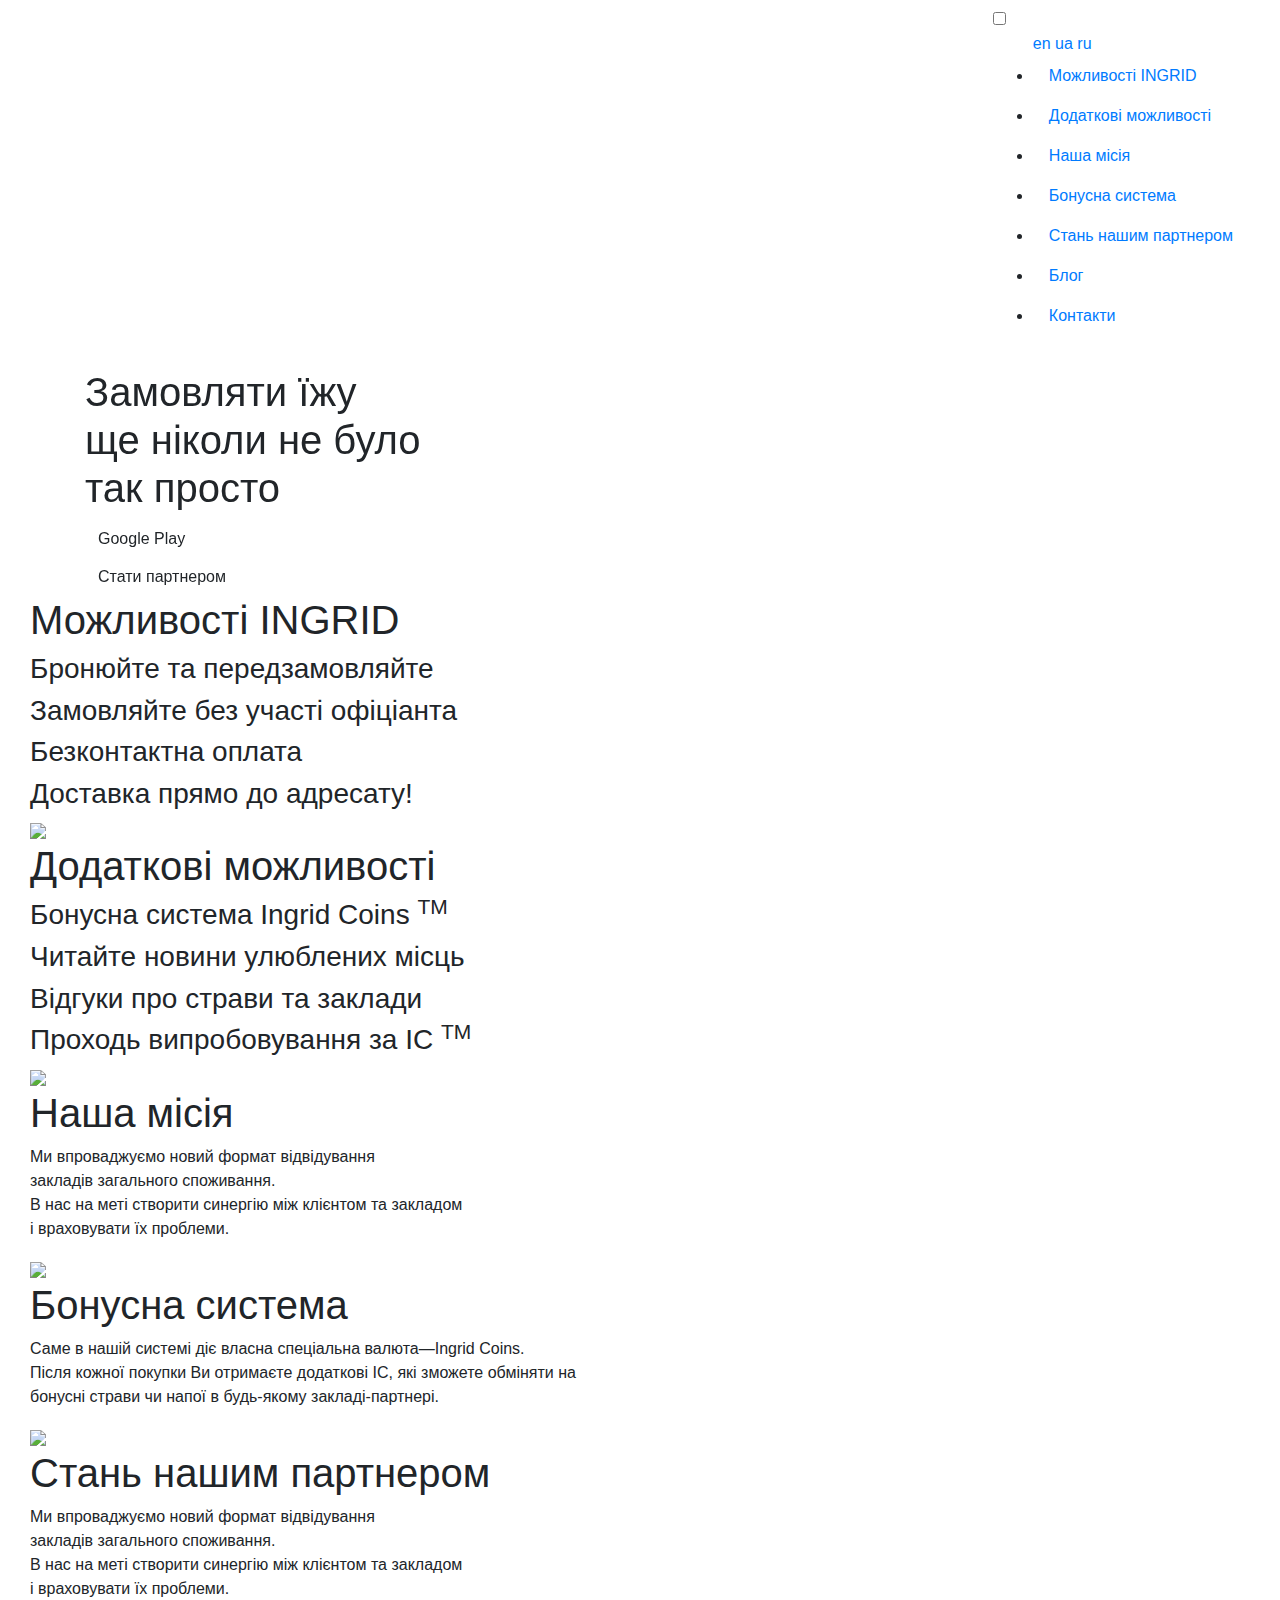
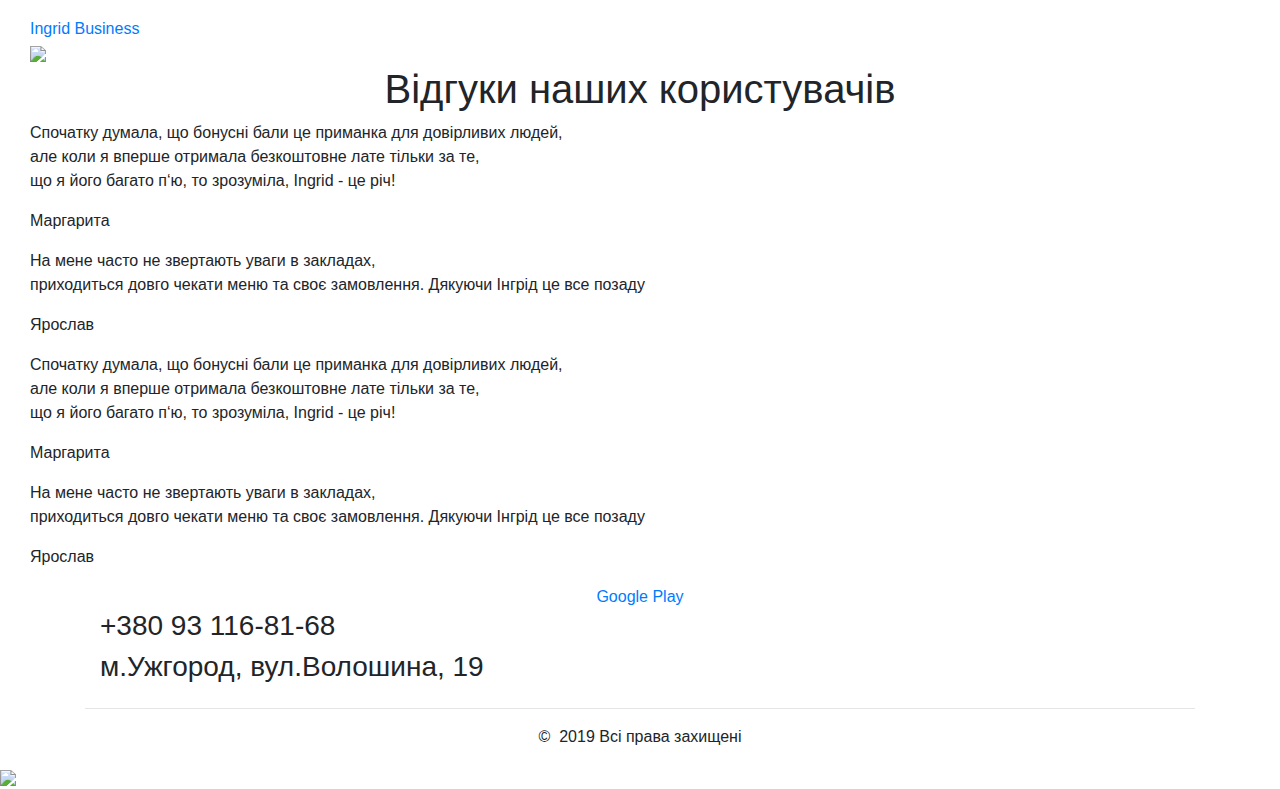
==== index.html @ da3a0c3c "Update index.html" ====
<!DOCTYPE html>
<html lang="ru">
    <head>
        <title>Ingrid Me</title>
        <meta charset="utf-8">
        <meta http-equiv="X-UA-Compatible" content="IE=edge">
        <meta name="viewport" content="width=device-width, initial-scale=1">
        <!-- bootstrap 4 -->
        <link rel="stylesheet" href="https://stackpath.bootstrapcdn.com/bootstrap/4.3.1/css/bootstrap.min.css" integrity="sha384-ggOyR0iXCbMQv3Xipma34MD+dH/1fQ784/j6cY/iJTQUOhcWr7x9JvoRxT2MZw1T" crossorigin="anonymous">
        <!-- end of bootstrap 4 -->


        <link rel="stylesheet" type="text/css" href="fonts/style.css">
        <link rel="stylesheet" type="text/css" href="fonts/gotham/style.css">
        <link rel="stylesheet" type="text/css" href="css/common.css">
        <link rel="stylesheet" href="https://use.fontawesome.com/releases/v5.7.1/css/all.css" integrity="sha384-fnmOCqbTlWIlj8LyTjo7mOUStjsKC4pOpQbqyi7RrhN7udi9RwhKkMHpvLbHG9Sr" crossorigin="anonymous">
        <link href="https://unpkg.com/aos@2.3.1/dist/aos.css" rel="stylesheet">
        <link rel="stylesheet" type="text/css" href="css/swiper.css">
        <!--[if lt IE 9]>
        <script src="js/html5shiv.js"></script>
        <script src="js/respond.min.js"></script>
        <![endif]-->
        <meta property="og:title" content="INGRID - Додайте Ваш фінальний інгрідієнт" />
        <meta property="og:type" content="website" />
        <meta property="og:description" content="Ми впроваджуємо новий формат відвідування закладів загального споживання. В нас на меті створити синергію між клієнтом та закладом і враховувати їх проблеми. Завантажуй додаток INGRID з Play Market. Ти власник закладу? Стань нашим партнером!" />
    </head>
<body>

     <header class="b2c-header">
            <nav class="navbar navbar-expand-md top-nav">
                <div class="container-fluid">
                    <a class="navbar-brand" href="#">
                    <i class="icon-logo topnav-logo"></i>                </a>
                    <label>
                        <input type='checkbox'>
                        <span class='menu'> <span class='hamburger'></span> </span>
                        <ul class="ml-auto">
                            <div class="lang">
                                <a href="#">en</a>
                                <a href="#">ua</a>
                                <a href="#">ru</a>
                            </div>
                            <li class="nav-item">
                                <a class="nav-link" href="#functions">Можливості INGRID</a>
                            </li>
                            <li class="nav-item">
                                <a class="nav-link" href="#additional">Додаткові можливості</a>
                            </li>
                            <li class="nav-item">
                                <a class="nav-link" href="#mission">Наша місія</a>
                            </li>
                            <li class="nav-item">
                                <a class="nav-link" href="#loyalty">Бонусна система</a>
                            </li>
                            <li class="nav-item">
                                <a class="nav-link" href="#partnership">Стань нашим партнером</a>
                            </li>
                            <li class="nav-item">
                                <a class="nav-link" href="/blog/">Блог</a>
                            </li>
                            <li class="nav-item">
                                <a class="nav-link" href="/contacts/">Контакти</a>
                            </li>
                        </ul>
                    </label>
                </div>
            </nav>
            <div class="container">
                <div class="row" data-aos="fade-up" data-aos-duration="2000">
                    <div class="col-sm-7">
                        <div class="header-content">
                            <div class="header-content-inner">
                                <h1 class="heading">Замовляти їжу<br>
                                ще ніколи не було<br>
                                так просто</h1>
                                <div class="btn-block">
                                    <a href="#download" class="btn btn-promo btn-xl"><i class="fab fa-google-play"></i> Google Play</a></div>
                                    <div class="cell"></div>
                                    <a href="b2b/" class="btn btn-xl btn-outline"><i class="fas fa-briefcase"></i> Стати партнером</a>
                                </div>
                            </div>
                        </div>
                        <div class="col-sm-4">
                            <div class="device-container">
                                <img src="img/phone.png" style="position: absolute;" class="img-fluid" alt="">
                            </div>
                        </div>
                    </div>
                </div>
            </div>
        </header>

    <div class="container-fluid ingrid-container">

            <div class="col-md-6 col-sm-12 info-block order-12" id="accordion">
                <h1 class="green-heading text-left">Можливості INGRID</h1>
                <div>
                    <div class="ingrid-feature-item">
                        <i class="ingrid-icon icon-bell"></i>
                        <h3 class="ingrid-feature" data-toggle="collapse"
                        data-parent="#accordion" href="#preorder">Бронюйте та передзамовляйте</h3>
                        <p class="collapse ingrid-collapse-text" id="preorder">Жодна витрачена вами гривня через додаток Ingrid не пропаде марно.</p>
                    </div>
                    <div class="ingrid-feature-item">
                        <i class="ingrid-icon icon-order"></i>
                        <h3 class="ingrid-feature" data-toggle="collapse" data-target="#waiter"> Замовляйте без участі офіціанта</h3>
                        <p class="collapse ingrid-collapse-text" id="waiter">Жодна витрачена вами гривня через додаток Ingrid не пропаде марно.</p>
                    </div>
                    <div class="ingrid-feature-item">
                        <i class="ingrid-icon icon-paypass"></i>
                        <h3 class="ingrid-feature" data-toggle="collapse" data-target="#pay"> Безконтактна оплата</h3>
                        <p class="collapse ingrid-collapse-text" id="pay">Жодна витрачена вами гривня через додаток Ingrid не пропаде марно.</p>
                    </div>
                    <div class="ingrid-feature-item">
                        <i class="ingrid-icon icon-delivery"></i>
                        <h3 class="ingrid-feature" data-toggle="collapse" data-target="#delivery"> Доставка прямо до адресату!</h3>
                        <p class="collapse ingrid-collapse-text" id="delivery">Жодна витрачена вами гривня через додаток Ingrid не пропаде марно.</p>
                    </div>
                </div>
            </div>

                    <div class="col-md-6 col-xs-12 order-1">
            <img src="img/business.png" class="img-fluid">
        </div>
        
    </div>


    <div class="container-fluid full-height ingrid-container" id="additional">

            <div class="col-md-6 col-xs-12 info-block">
                <h1 class="green-heading text-left">Додаткові можливості</h1>
                <div class="ingrid-feature-item">
                    <i class="ingrid-icon icon-coin"></i>
                    <h3  class="ingrid-feature" data-toggle="collapse" data-target="#bonus"> Бонусна система Ingrid Coins <sup>TM</sup></h3>
                    <p class="collapse ingrid-collapse-text" id="bonus">Саме в нашій системі діє власна спеціальна валюта—Ingrid Coins. Після кожної покупки Ви отримаєте додаткові IC, які зможете обміняти на бонусні страви чи напої в будь-якому закладі-партнері.</p>
                </div>
                <div class="ingrid-feature-item">
                    <i class="ingrid-icon icon-feed"></i>
                    <h3 class="ingrid-feature" data-toggle="collapse" data-target="#feed"> Читайте новини улюблених місць</h3>
                    <p class="collapse ingrid-collapse-text" id="feed">Дізнавайтесь нову інформацію про Ваші улюблені заклади, нові страви в меню, знижки та приємні пропозиції першими!</p>
                </div>
                <div class="ingrid-feature-item">
                    <i class="ingrid-icon icon-feedback"></i>
                    <h3 class="ingrid-feature" data-toggle="collapse" data-target="#feedback"> Відгуки про страви та заклади</h3>
                    <p class="collapse ingrid-collapse-text" id="feedback">Не псуйте собі настрій, розчаровуючись в стравах чи закладах. Відвідуйте місця та куштуйте тільки перевірені відвідувачами та Вашими друзями страви.</p>
                </div>
                <div class="ingrid-feature-item">
                    <i class="ingrid-icon icon-run"></i>
                    <h3 class="ingrid-feature" data-toggle="collapse" data-target="#competition"> Проходь випробовування за IC <sup>TM</sup></h3>
                    <p class="collapse ingrid-collapse-text" id="competition">Виконуйте челенджі від Ingrid , здобувайте звання та отримуйте Ingrid Coins</p>
                </div>
            </div>
                        <div class="col-md-6" id="block1">
                <img src="img/woman-phone.png" class="img-fluid">
            </div>
        </div>

<!-- Our mission -->
        <div class="container-fluid  ingrid-container" id="mission">
                        
            <div class="col-md-6 col-sm-12 info-block order-12">
                <h1 class="green-heading">Наша місія</h1>
                <p class="ingrid-p">Ми впроваджуємо новий формат відвідування<br> закладів загального споживання.<br>
                    В нас на меті створити синергію між клієнтом та закладом<br> і враховувати їх проблеми.
                </p>
            </div>
            <div class="col-md-6 col-sm-12 order-1" >
                <img src="img/man-phone.png" class="img-fluid">
            </div>

        </div>
        <!-- end of Our mission -->
        <div class="container-fluid  ingrid-container" id="loyalty">

            <div class="col-md-6 info-block">
                <h1 class="green-heading">Бонусна система</h1>
                <p class="ingrid-p">Саме в нашій системі діє власна спеціальна валюта—Ingrid Coins. <br>Після кожної покупки Ви отримаєте додаткові IC, які зможете обміняти на бонусні страви чи напої в будь-якому закладі-партнері.
                </p>
                
            </div>
                        <div class="col-md-6 bg-navy" >
                <img src="img/pig.png" class="img-fluid">
            </div>
        </div>
        <!-- Partnership -->
        <div class="container-fluid ingrid-container" id="partnership">
                       
            <div class="col-md-6 col-sm-12 order-12 info-block" >
                <h1 class="green-heading">Стань нашим партнером</h1>
                <p class="ingrid-p">Ми впроваджуємо новий формат відвідування<br> закладів загального споживання.<br>
                    В нас на меті створити синергію між клієнтом та закладом<br> і враховувати їх проблеми.
                </p>
                <a href="../b2b/" class="btn-regular btn-xl page-scroll"><i class="fas fa-briefcase"></i> Ingrid Business</a>
            </div>

            <div class="col-md-6 col-sm-12 order-1">
                <img src="img/business.png" class="img-fluid">
            </div>
 
        </div>
        <!-- end of Partnership -->
        <!-- Feedbacks -->
                <div class="container-fluid">
            <div class="col-md-12 feedbacks bg-green">
                <h1 class="heading text-center">Відгуки наших користувачів</h1>
                <!-- Swiper -->
                <div class="swiper-container">
                    <div class="swiper-wrapper">
                        <div class="swiper-slide">
                            <div class="feedback-content">
                                <p class="feedback-text">Спочатку думала, що бонусні бали це приманка для довірливих людей,<br> але коли я вперше отримала безкоштовне лате тільки за те,<br> що я його багато п‘ю, то зрозуміла, Ingrid - це річ!</p>
                                <p class="feedback-name">Маргарита</p>
                            </div>
                        </div>
                        <div class="swiper-slide">
                            <div class="feedback-content">
                                <p class="feedback-text">На мене часто не звертають уваги в закладах, <br>приходиться довго чекати меню та своє замовлення. Дякуючи Інгрід це все позаду</p>
                                <p class="feedback-name">Ярослав</p>
                            </div>
                        </div>
                        <div class="swiper-slide">
                            <div class="feedback-content">
                                <p class="feedback-text">Спочатку думала, що бонусні бали це приманка для довірливих людей,<br> але коли я вперше отримала безкоштовне лате тільки за те,<br> що я його багато п‘ю, то зрозуміла, Ingrid - це річ!</p>
                                <p class="feedback-name">Маргарита</p>
                            </div>
                        </div>
                        <div class="swiper-slide">
                            <div class="feedback-content">
                                <p class="feedback-text">На мене часто не звертають уваги в закладах, <br>приходиться довго чекати меню та своє замовлення. Дякуючи Інгрід це все позаду</p>
                                <p class="feedback-name">Ярослав</p>
                            </div>
                        </div>
                    </div>
                    <!-- Add Pagination -->
                    <div class="swiper-pagination ingrid-swiper-pagination"></div>
                </div>
                <div class="feedback-action text-center">
                    <a href="#download" class="btn-promo btn-xl page-scroll"><i class="fab fa-google-play"></i> Google Play</a></div>
                </div>
            </div>
            <!-- end of Feedbacks -->

        <footer>
            <div class="fcontent">
                <div class="container">
                    <div class="col-xs-12 col-sm-12 col-md-6">
                        <h3><i class="fas fa-mobile-alt"></i> +380 93 116-81-68</h3>
                        <h3><i class="fas fa-map-marker-alt"></i>  м.Ужгород, вул.Волошина, 19</h3>
                    </div>
                    <div class="row ">
                        <div class="col-xs-12 col-sm-12 col-md-5 float-right social-buttons">
                            <a href="#" class="social-buttons__button social-button social-button--facebook" aria-label="Facebook">
                                <span class="social-button__inner">
                                    <i class="fab fa-facebook-f"></i>
                                </span>
                            </a>
                            <a href="https://instagram.com/ingrid.application" class="social-buttons__button social-button social-button--instagram" aria-label="Instagram">
                                <span class="social-button__inner">
                                    <i class="fab fa-instagram"></i>
                                </span>
                            </a>
                            <a href="mailto://info@ingridme.com" class="social-buttons__button social-button social-button--mail" aria-label="Mail">
                                <span class="social-button__inner">
                                    <i class="fa fa-envelope"></i>
                                </span>
                            </a>
                        </div>
                        </hr>
                    </div>
                    <hr>
                </div>
                <p style="text-align: center;"><span>©  </span><span class="copyright-year">2019</span> Всі права захищені</p>
            </div>
        </footer>
        <a href="#" id="up" class="fab-green">
            <img src="img/icons/arrow-up.svg" width="24">
        </a>

     <script src="https://code.jquery.com/jquery-3.3.1.slim.min.js" integrity="sha384-q8i/X+965DzO0rT7abK41JStQIAqVgRVzpbzo5smXKp4YfRvH+8abtTE1Pi6jizo" crossorigin="anonymous"></script>
<script src="https://cdnjs.cloudflare.com/ajax/libs/popper.js/1.14.7/umd/popper.min.js" integrity="sha384-UO2eT0CpHqdSJQ6hJty5KVphtPhzWj9WO1clHTMGa3JDZwrnQq4sF86dIHNDz0W1" crossorigin="anonymous"></script>
<script src="https://stackpath.bootstrapcdn.com/bootstrap/4.3.1/js/bootstrap.min.js" integrity="sha384-JjSmVgyd0p3pXB1rRibZUAYoIIy6OrQ6VrjIEaFf/nJGzIxFDsf4x0xIM+B07jRM" crossorigin="anonymous"></script>
        <script type="text/javascript" src="https://cdnjs.cloudflare.com/ajax/libs/Swiper/4.4.6/js/swiper.min.js"></script>
        <script src="https://unpkg.com/aos@2.3.1/dist/aos.js"></script>
        <script>
        AOS.init();
        </script>
        <script src="../js/script.js"></script> 
    </body>
</html>
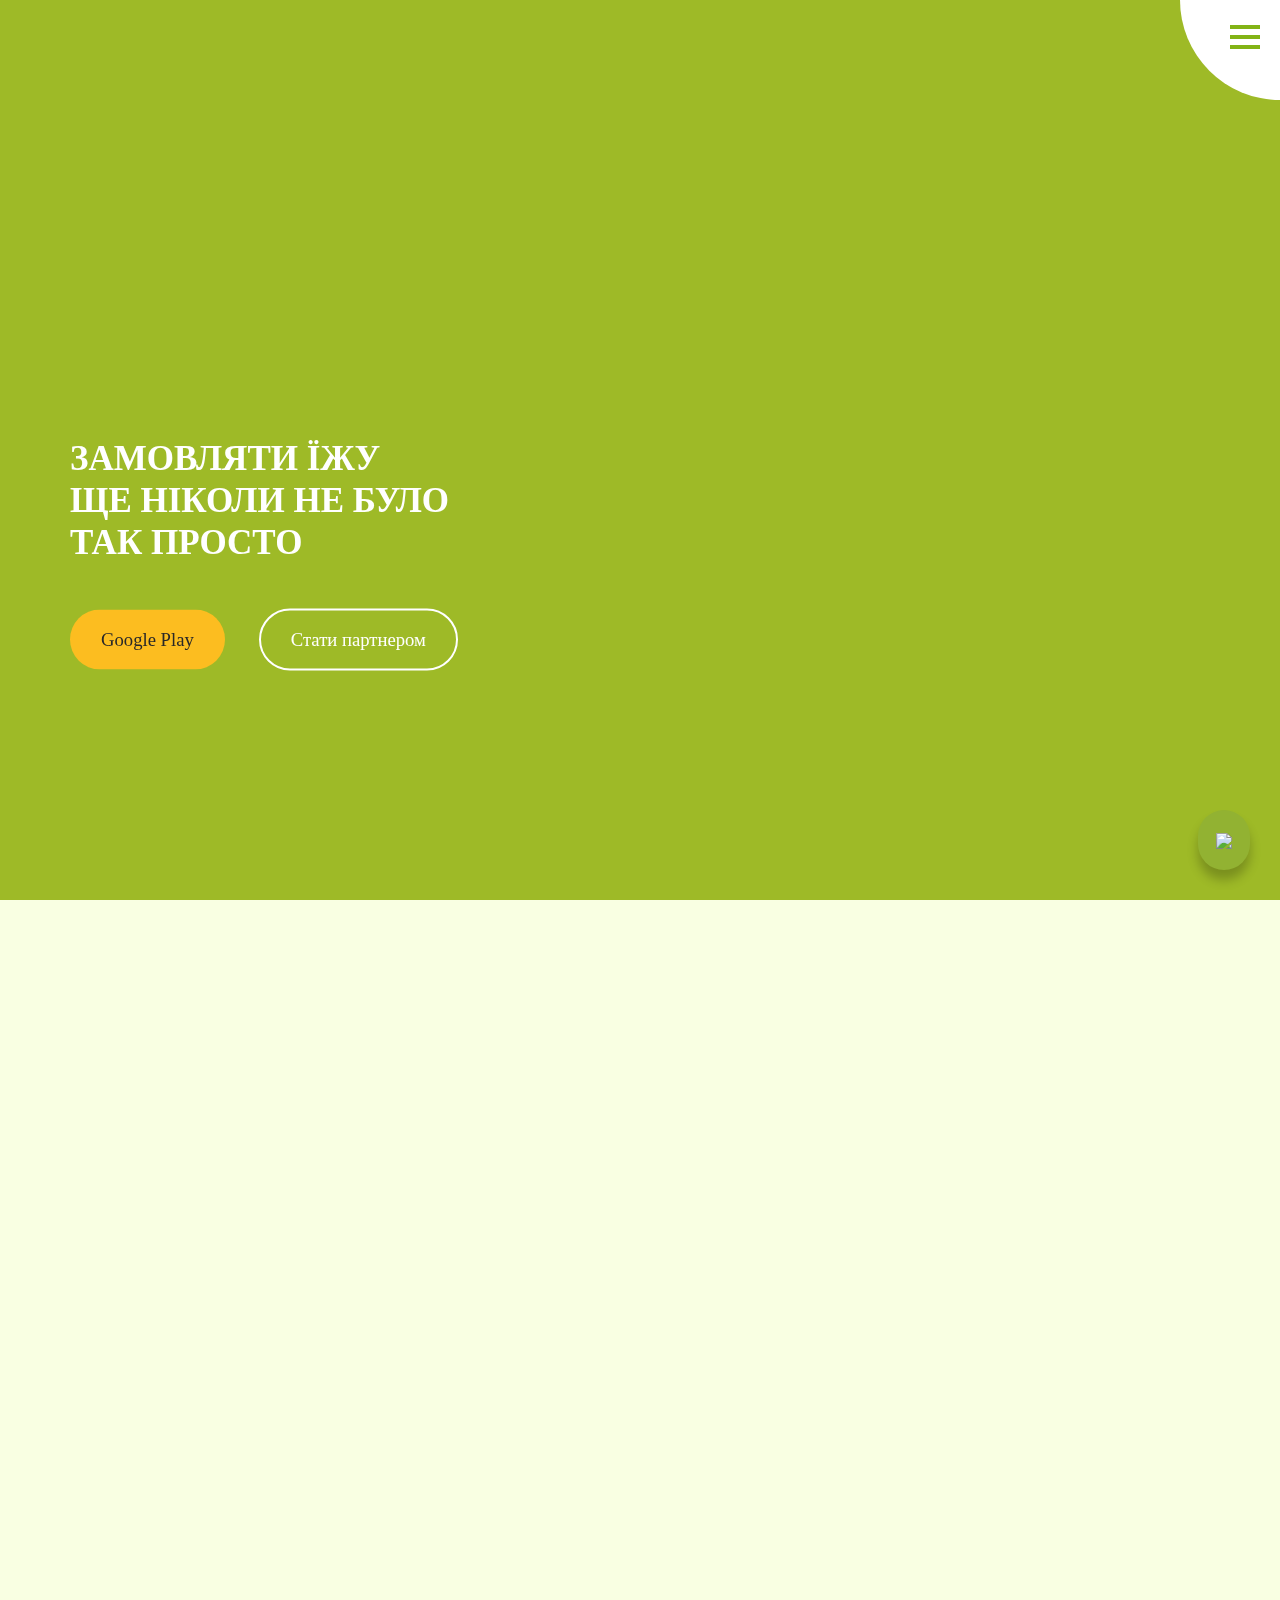
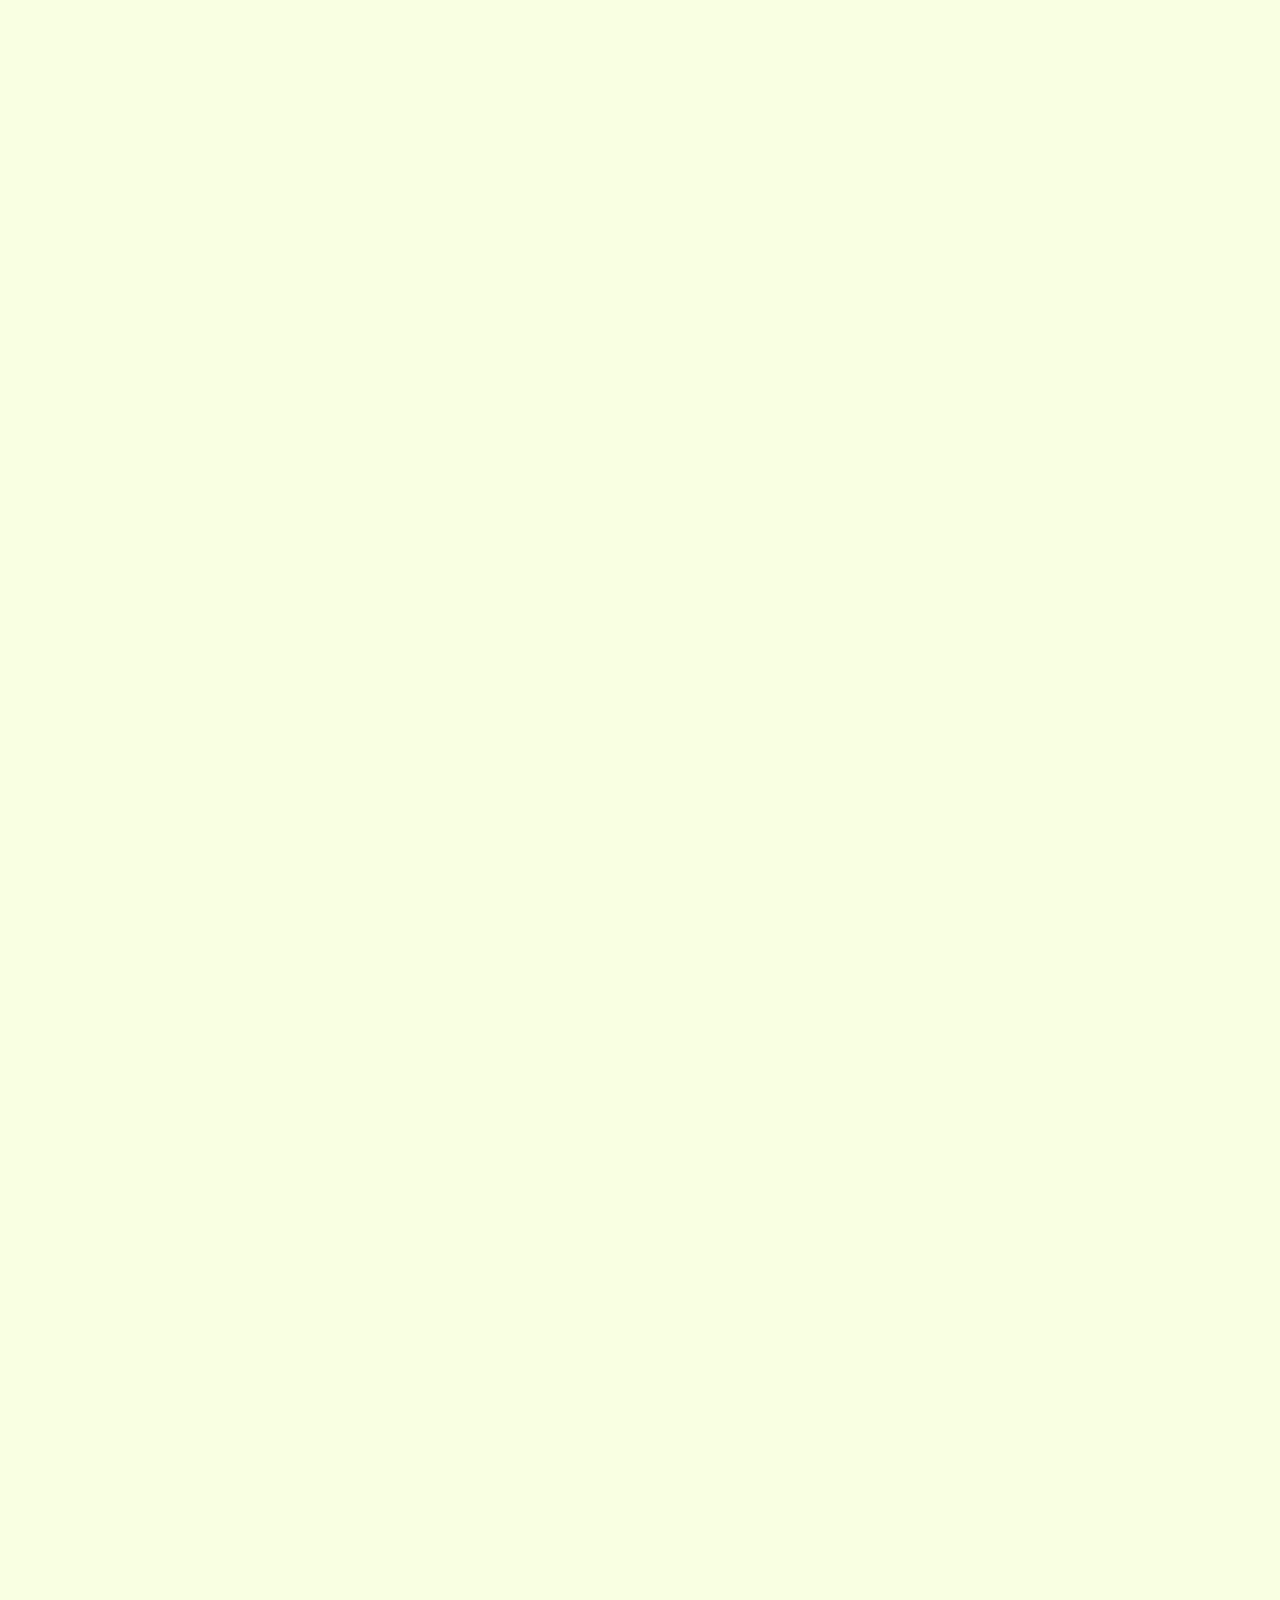
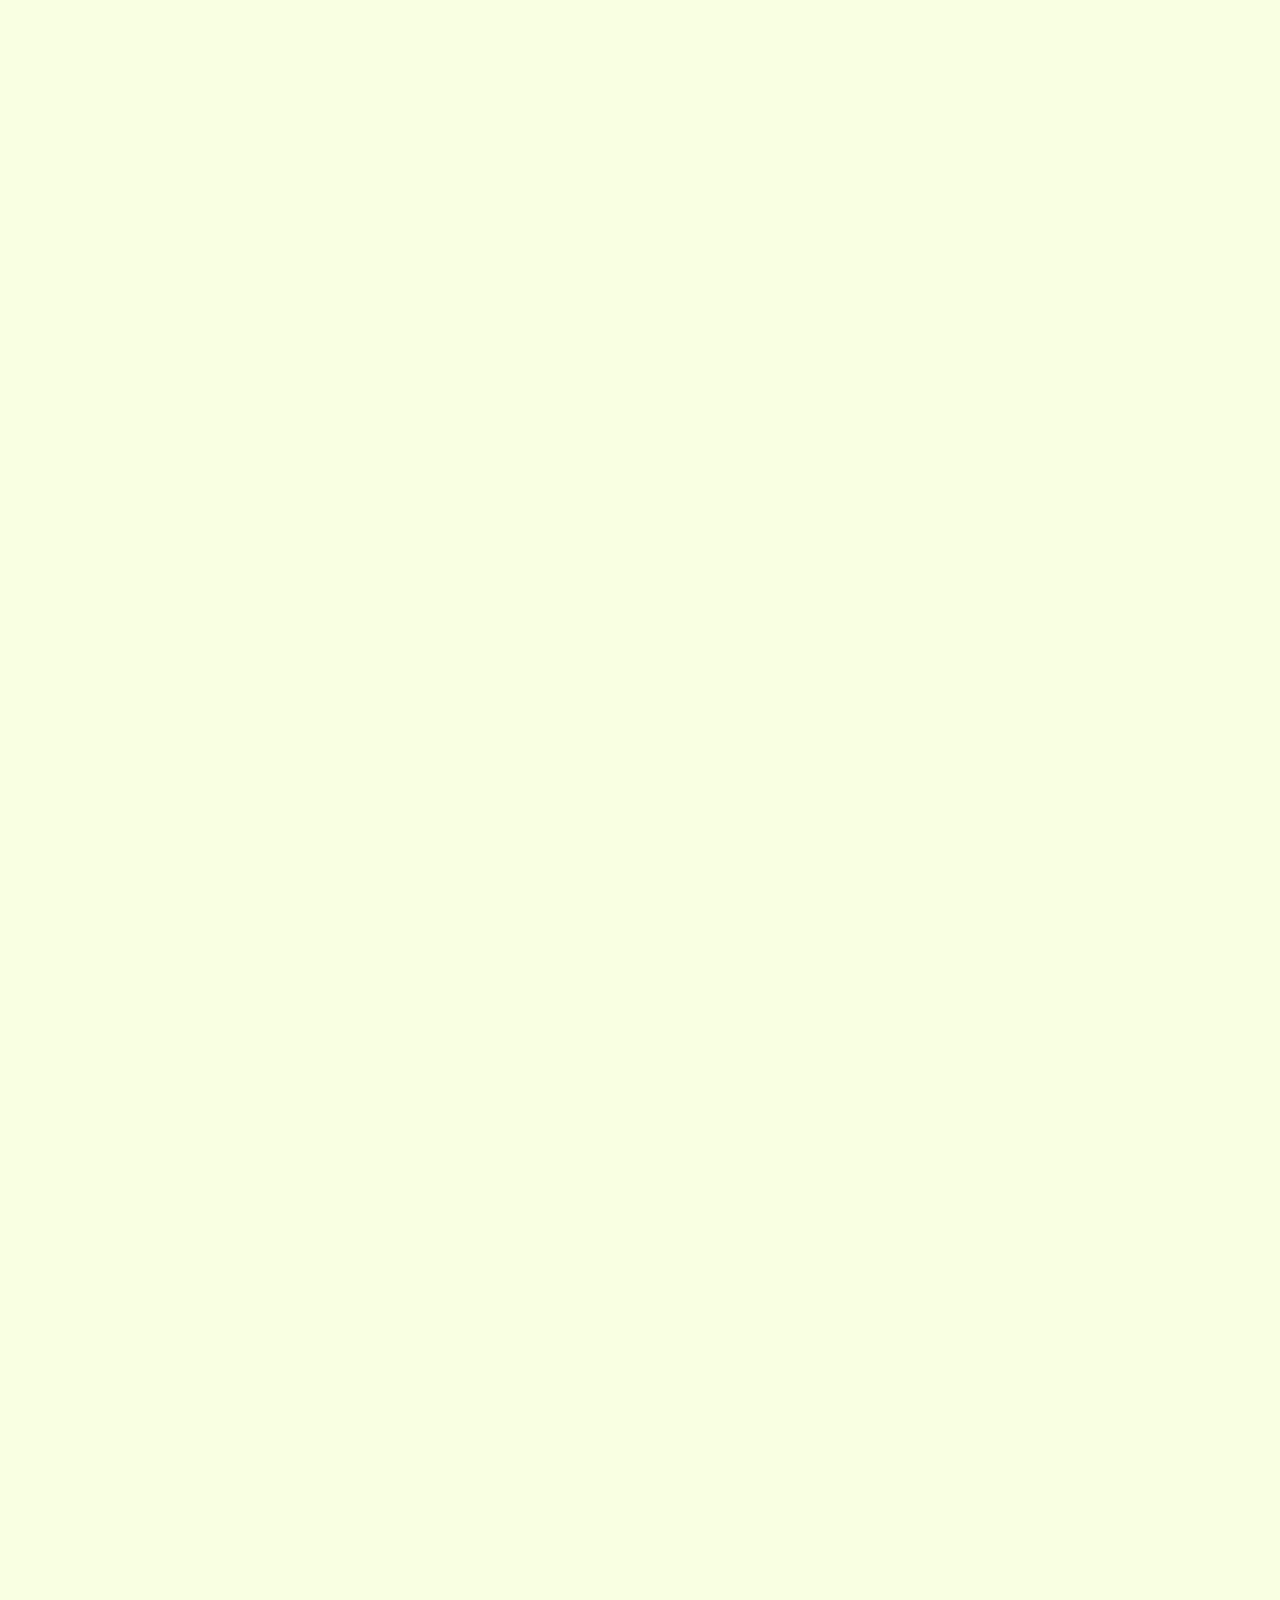
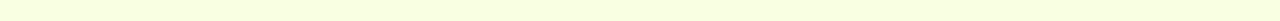
==== commit cb331e0f: "menu and text" ====
--- a/index.html
+++ b/index.html
@@ -1,290 +1,271 @@
 <!DOCTYPE html>
 <html lang="ru">
-    <head>
-        <title>Ingrid Me</title>
-        <meta charset="utf-8">
-        <meta http-equiv="X-UA-Compatible" content="IE=edge">
-        <meta name="viewport" content="width=device-width, initial-scale=1">
-        <!-- bootstrap 4 -->
-        <link rel="stylesheet" href="https://stackpath.bootstrapcdn.com/bootstrap/4.3.1/css/bootstrap.min.css" integrity="sha384-ggOyR0iXCbMQv3Xipma34MD+dH/1fQ784/j6cY/iJTQUOhcWr7x9JvoRxT2MZw1T" crossorigin="anonymous">
-        <!-- end of bootstrap 4 -->
 
-
-        <link rel="stylesheet" type="text/css" href="fonts/style.css">
-        <link rel="stylesheet" type="text/css" href="fonts/gotham/style.css">
-        <link rel="stylesheet" type="text/css" href="css/common.css">
-        <link rel="stylesheet" href="https://use.fontawesome.com/releases/v5.7.1/css/all.css" integrity="sha384-fnmOCqbTlWIlj8LyTjo7mOUStjsKC4pOpQbqyi7RrhN7udi9RwhKkMHpvLbHG9Sr" crossorigin="anonymous">
-        <link href="https://unpkg.com/aos@2.3.1/dist/aos.css" rel="stylesheet">
-        <link rel="stylesheet" type="text/css" href="css/swiper.css">
-        <!--[if lt IE 9]>
+<head>
+    <title>Ingrid Me</title>
+    <meta charset="utf-8">
+    <meta http-equiv="X-UA-Compatible" content="IE=edge">
+    <meta name="viewport" content="width=device-width, initial-scale=1">
+    <!-- bootstrap 4 -->
+    <link rel="stylesheet" href="https://stackpath.bootstrapcdn.com/bootstrap/4.3.1/css/bootstrap.min.css" integrity="sha384-ggOyR0iXCbMQv3Xipma34MD+dH/1fQ784/j6cY/iJTQUOhcWr7x9JvoRxT2MZw1T" crossorigin="anonymous">
+    <!-- end of bootstrap 4 -->
+    <link rel="stylesheet" type="text/css" href="fonts/style.css">
+    <link rel="stylesheet" type="text/css" href="fonts/gotham/style.css">
+    <link rel="stylesheet" type="text/css" href="css/common.css">
+    <link rel="stylesheet" href="https://use.fontawesome.com/releases/v5.7.1/css/all.css" integrity="sha384-fnmOCqbTlWIlj8LyTjo7mOUStjsKC4pOpQbqyi7RrhN7udi9RwhKkMHpvLbHG9Sr" crossorigin="anonymous">
+    <link href="https://unpkg.com/aos@2.3.1/dist/aos.css" rel="stylesheet">
+    <link rel="stylesheet" type="text/css" href="css/swiper.css">
+    <!--[if lt IE 9]>
         <script src="js/html5shiv.js"></script>
         <script src="js/respond.min.js"></script>
         <![endif]-->
-        <meta property="og:title" content="INGRID - Додайте Ваш фінальний інгрідієнт" />
-        <meta property="og:type" content="website" />
-        <meta property="og:description" content="Ми впроваджуємо новий формат відвідування закладів загального споживання. В нас на меті створити синергію між клієнтом та закладом і враховувати їх проблеми. Завантажуй додаток INGRID з Play Market. Ти власник закладу? Стань нашим партнером!" />
-    </head>
+    <meta property="og:title" content="INGRID - Додайте Ваш фінальний інгрідієнт" />
+    <meta property="og:type" content="website" />
+    <meta property="og:description" content="Ми впроваджуємо новий формат відвідування закладів загального споживання. В нас на меті створити синергію між клієнтом та закладом і враховувати їх проблеми. Завантажуй додаток INGRID з Play Market. Ти власник закладу? Стань нашим партнером!" />
+</head>
+
 <body>
-
-     <header class="b2c-header">
-            <nav class="navbar navbar-expand-md top-nav">
-                <div class="container-fluid">
-                    <a class="navbar-brand" href="#">
-                    <i class="icon-logo topnav-logo"></i>                </a>
-                    <label>
-                        <input type='checkbox'>
-                        <span class='menu'> <span class='hamburger'></span> </span>
-                        <ul class="ml-auto">
-                            <div class="lang">
-                                <a href="#">en</a>
-                                <a href="#">ua</a>
-                                <a href="#">ru</a>
-                            </div>
-                            <li class="nav-item">
-                                <a class="nav-link" href="#functions">Можливості INGRID</a>
-                            </li>
-                            <li class="nav-item">
-                                <a class="nav-link" href="#additional">Додаткові можливості</a>
-                            </li>
-                            <li class="nav-item">
-                                <a class="nav-link" href="#mission">Наша місія</a>
-                            </li>
-                            <li class="nav-item">
-                                <a class="nav-link" href="#loyalty">Бонусна система</a>
-                            </li>
-                            <li class="nav-item">
-                                <a class="nav-link" href="#partnership">Стань нашим партнером</a>
-                            </li>
-                            <li class="nav-item">
-                                <a class="nav-link" href="/blog/">Блог</a>
-                            </li>
-                            <li class="nav-item">
-                                <a class="nav-link" href="/contacts/">Контакти</a>
-                            </li>
-                        </ul>
-                    </label>
-                </div>
-            </nav>
-            <div class="container">
-                <div class="row" data-aos="fade-up" data-aos-duration="2000">
-                    <div class="col-sm-7">
-                        <div class="header-content">
-                            <div class="header-content-inner">
-                                <h1 class="heading">Замовляти їжу<br>
+    <header class="b2c-header">
+        <nav class="navbar navbar-expand-md top-nav">
+            <div class="container-fluid">
+                <a class="navbar-brand" href="#">
+                    <i class="icon-logo topnav-logo"></i> </a>
+                <label>
+                    <input type='checkbox'>
+                    <span class='menu'> <span class='hamburger'></span> </span>
+                    <ul class="ml-auto">
+                        <div class="lang">
+                            <a href="#">en</a>
+                            <a href="#">ua</a>
+                            <a href="#">ru</a>
+                        </div>
+                        <li class="nav-item">
+                            <a class="nav-link" href="#functions">Можливості INGRID</a>
+                        </li>
+                        <li class="nav-item">
+                            <a class="nav-link" href="#additional">Додаткові можливості</a>
+                        </li>
+                        <li class="nav-item">
+                            <a class="nav-link" href="#mission">Наша місія</a>
+                        </li>
+                        <li class="nav-item">
+                            <a class="nav-link" href="#loyalty">Бонусна система</a>
+                        </li>
+                        <li class="nav-item">
+                            <a class="nav-link" href="#partnership">Стань нашим партнером</a>
+                        </li>
+                        <li class="nav-item">
+                            <a class="nav-link" href="/blog/">Блог</a>
+                        </li>
+                        <li class="nav-item">
+                            <a class="nav-link" href="/contacts/">Контакти</a>
+                        </li>
+                    </ul>
+                </label>
+            </div>
+        </nav>
+        <div class="container">
+            <div class="row" data-aos="fade-up" data-aos-duration="2000">
+                <div class="col-sm-7">
+                    <div class="header-content">
+                        <div class="header-content-inner">
+                            <h1 class="heading">Замовляти їжу<br>
                                 ще ніколи не було<br>
                                 так просто</h1>
-                                <div class="btn-block">
-                                    <a href="#download" class="btn btn-promo btn-xl"><i class="fab fa-google-play"></i> Google Play</a></div>
-                                    <div class="cell"></div>
-                                    <a href="b2b/" class="btn btn-xl btn-outline"><i class="fas fa-briefcase"></i> Стати партнером</a>
-                                </div>
-                            </div>
-                        </div>
-                        <div class="col-sm-4">
-                            <div class="device-container">
-                                <img src="img/phone.png" style="position: absolute;" class="img-fluid" alt="">
-                            </div>
-                        </div>
-                    </div>
-                </div>
-            </div>
-        </header>
+                            <div class="btn-block">
+                                <a href="#download" class="btn btn-promo btn-xl"><i class="fab fa-google-play"></i> Google Play</a></div>
+                            <div class="cell"></div>
+                            <a href="b2b/" class="btn btn-xl btn-outline"><i class="fas fa-briefcase"></i> Стати партнером</a>
+                        </div>
+                    </div>
+                </div>
+                <div class="col-sm-4">
+                    <div class="device-container">
+                        <img src="img/phone.png" style="position: absolute;" class="img-fluid" alt="">
+                    </div>
+                </div>
+            </div>
+        </div>
+        </div>
+    </header>
+    <a href="#" id="up" class="fab-green">
+        <img src="img/icons/arrow-up.svg" width="24">
+    </a>
+    <div class="container-fluid ingrid-container">
+        <div class="col-md-6 col-sm-12 info-block order-12" id="accordion">
+            <h2 class="green-heading">Можливості INGRID</h2>
+            <div>
+                <div class="ingrid-feature-item">
+                    <i class="ingrid-icon icon-bell"></i>
+                    <h3 class="ingrid-feature" data-toggle="collapse" data-parent="#accordion" href="#preorder">Бронюйте та передзамовляйте</h3>
+                    <p class="collapse ingrid-collapse-text" id="preorder">Жодна витрачена вами гривня через додаток Ingrid не пропаде марно.</p>
+                </div>
+                <div class="ingrid-feature-item">
+                    <i class="ingrid-icon icon-order"></i>
+                    <h3 class="ingrid-feature" data-toggle="collapse" data-target="#waiter"> Замовляйте без участі офіціанта</h3>
+                    <p class="collapse ingrid-collapse-text" id="waiter">Жодна витрачена вами гривня через додаток Ingrid не пропаде марно.</p>
+                </div>
+                <div class="ingrid-feature-item">
+                    <i class="ingrid-icon icon-paypass"></i>
+                    <h3 class="ingrid-feature" data-toggle="collapse" data-target="#pay"> Безконтактна оплата</h3>
+                    <p class="collapse ingrid-collapse-text" id="pay">Жодна витрачена вами гривня через додаток Ingrid не пропаде марно.</p>
+                </div>
+                <div class="ingrid-feature-item">
+                    <i class="ingrid-icon icon-delivery"></i>
+                    <h3 class="ingrid-feature" data-toggle="collapse" data-target="#delivery"> Доставка прямо до адресату!</h3>
+                    <p class="collapse ingrid-collapse-text" id="delivery">Жодна витрачена вами гривня через додаток Ingrid не пропаде марно.</p>
+                </div>
+            </div>
+        </div>
+        <div class="col-md-6 col-xs-12 order-1">
+            <img src="img/business.png" class="img-fluid">
+        </div>
+    </div>
+    <div class="container-fluid  ingrid-container" id="additional">
+        <div class="col-md-6 col-xs-12 info-block">
+            <h1 class="green-heading">Додаткові можливості</h1>
+            <div class="ingrid-feature-item">
+                <i class="ingrid-icon icon-coin"></i>
+                <h3 class="ingrid-feature" data-toggle="collapse" data-target="#bonus"> Бонусна система Ingrid Coins <sup>TM</sup></h3>
+                <p class="collapse ingrid-collapse-text" id="bonus">Саме в нашій системі діє власна спеціальна валюта—Ingrid Coins. Після кожної покупки Ви отримаєте додаткові IC, які зможете обміняти на бонусні страви чи напої в будь-якому закладі-партнері.</p>
+            </div>
+            <div class="ingrid-feature-item">
+                <i class="ingrid-icon icon-feed"></i>
+                <h3 class="ingrid-feature" data-toggle="collapse" data-target="#feed"> Читайте новини улюблених місць</h3>
+                <p class="collapse ingrid-collapse-text" id="feed">Дізнавайтесь нову інформацію про Ваші улюблені заклади, нові страви в меню, знижки та приємні пропозиції першими!</p>
+            </div>
+            <div class="ingrid-feature-item">
+                <i class="ingrid-icon icon-feedback"></i>
+                <h3 class="ingrid-feature" data-toggle="collapse" data-target="#feedback"> Відгуки про страви та заклади</h3>
+                <p class="collapse ingrid-collapse-text" id="feedback">Не псуйте собі настрій, розчаровуючись в стравах чи закладах. Відвідуйте місця та куштуйте тільки перевірені відвідувачами та Вашими друзями страви.</p>
+            </div>
+            <div class="ingrid-feature-item">
+                <i class="ingrid-icon icon-run"></i>
+                <h3 class="ingrid-feature" data-toggle="collapse" data-target="#competition"> Проходь випробовування за IC <sup>TM</sup></h3>
+                <p class="collapse ingrid-collapse-text" id="competition">Виконуйте челенджі від Ingrid , здобувайте звання та отримуйте Ingrid Coins</p>
+            </div>
+        </div>
+        <div class="col-md-6" id="block1">
+            <img src="img/woman-phone.png" class="img-fluid">
+        </div>
+    </div>
+    <!-- Our mission -->
+    <div class="container-fluid  ingrid-container" id="mission">
+        <div class="col-md-6 col-sm-12 info-block order-12">
+            <h1 class="green-heading">Наша місія</h1>
+            <p class="ingrid-p">Ми впроваджуємо новий формат відвідування<br> закладів загального споживання.<br>
+                В нас на меті створити синергію між клієнтом та закладом<br> і враховувати їх проблеми.
+            </p>
+        </div>
+        <div class="col-md-6 col-sm-12 order-1">
+            <img src="img/man-phone.png" class="img-fluid">
+        </div>
+    </div>
+    <!-- end of Our mission -->
+    <div class="container-fluid  ingrid-container" id="loyalty">
+        <div class="col-md-6 info-block">
+            <h1 class="green-heading">Бонусна система</h1>
+            <p class="ingrid-p">Саме в нашій системі діє власна спеціальна валюта—Ingrid Coins. <br>Після кожної покупки Ви отримаєте додаткові IC, які зможете обміняти на бонусні страви чи напої в будь-якому закладі-партнері.
+            </p>
+        </div>
+        <div class="col-md-6 bg-navy">
+            <img src="img/pig.png" class="img-fluid">
+        </div>
+    </div>
+    <!-- Partnership -->
+    <div class="container-fluid ingrid-container" id="partnership">
+        <div class="col-md-6 col-sm-12 order-12 info-block">
+            <h1 class="green-heading">Стань нашим партнером</h1>
+            <p class="ingrid-p">Ми впроваджуємо новий формат відвідування<br> закладів загального споживання.<br>
+                В нас на меті створити синергію між клієнтом та закладом<br> і враховувати їх проблеми.
+            </p>
+            <a href="../b2b/" class="btn-regular btn-xl page-scroll"><i class="fas fa-briefcase"></i> Ingrid Business</a>
+        </div>
+        <div class="col-md-6 col-sm-12 order-1">
+            <img src="img/business.png" class="img-fluid">
+        </div>
+    </div>
+    <!-- end of Partnership -->
+    <!-- Feedbacks -->
+    <div class="container-fluid">
+        <div class="col-md-12 feedbacks bg-green">
+            <h1 class="heading text-center">Відгуки наших користувачів</h1>
+            <!-- Swiper -->
+            <div class="swiper-container">
+                <div class="swiper-wrapper">
+                    <div class="swiper-slide">
+                        <div class="feedback-content">
+                            <p class="feedback-text">Спочатку думала, що бонусні бали це приманка для довірливих людей,<br> але коли я вперше отримала безкоштовне лате тільки за те,<br> що я його багато п‘ю, то зрозуміла, Ingrid - це річ!</p>
+                            <p class="feedback-name">Маргарита</p>
+                        </div>
+                    </div>
+                    <div class="swiper-slide">
+                        <div class="feedback-content">
+                            <p class="feedback-text">На мене часто не звертають уваги в закладах, <br>приходиться довго чекати меню та своє замовлення. Дякуючи Інгрід це все позаду</p>
+                            <p class="feedback-name">Ярослав</p>
+                        </div>
+                    </div>
+                    <div class="swiper-slide">
+                        <div class="feedback-content">
+                            <p class="feedback-text">Спочатку думала, що бонусні бали це приманка для довірливих людей,<br> але коли я вперше отримала безкоштовне лате тільки за те,<br> що я його багато п‘ю, то зрозуміла, Ingrid - це річ!</p>
+                            <p class="feedback-name">Маргарита</p>
+                        </div>
+                    </div>
+                    <div class="swiper-slide">
+                        <div class="feedback-content">
+                            <p class="feedback-text">На мене часто не звертають уваги в закладах, <br>приходиться довго чекати меню та своє замовлення. Дякуючи Інгрід це все позаду</p>
+                            <p class="feedback-name">Ярослав</p>
+                        </div>
+                    </div>
+                </div>
+                <!-- Add Pagination -->
+                <div class="swiper-pagination ingrid-swiper-pagination"></div>
+            </div>
+            <div class="feedback-action text-center">
+                <a href="#download" class="btn-promo btn-xl page-scroll"><i class="fab fa-google-play"></i> Google Play</a></div>
+        </div>
+    </div>
+    <!-- end of Feedbacks -->
+    <footer>
+        <div class="fcontent">
+            <div class="container fcontent_main">
+                <div class="col-md-6">
+                    <h3><i class="fas fa-mobile-alt"></i> +380 93 116-81-68</h3>
+                    <h3><i class="fas fa-map-marker-alt"></i> м.Ужгород, вул.Волошина, 19</h3>
+                </div>
+                <div class="col-md-6 social-buttons d-flex justify-content-md-end justify-content-sm-center">
+                    <a href="#" class="social-buttons__button social-button social-button--facebook" aria-label="Facebook">
+                        <span class="social-button__inner">
+                            <i class="fab fa-facebook-f"></i>
+                        </span>
+                    </a>
+                    <a href="https://instagram.com/ingrid.application" class="social-buttons__button social-button social-button--instagram" aria-label="Instagram">
+                        <span class="social-button__inner">
+                            <i class="fab fa-instagram"></i>
+                        </span>
+                    </a>
+                    <a href="mailto://info@ingridme.com" class="social-buttons__button social-button social-button--mail" aria-label="Mail">
+                        <span class="social-button__inner">
+                            <i class="fa fa-envelope"></i>
+                        </span>
+                    </a>
+                </div>
+                <hr>
+            </div>
+            <hr>
+            <p style="text-align: center;"><span>©  </span><span class="copyright-year">2019</span> Всі права захищені</p>
+        </div>
+    </footer>
+    <script type="text/javascript" src="https://code.jquery.com/jquery-3.1.0.js"></script>
+    <!-- <script src="https://code.jquery.com/jquery-3.3.1.slim.min.js" integrity="sha384-q8i/X+965DzO0rT7abK41JStQIAqVgRVzpbzo5smXKp4YfRvH+8abtTE1Pi6jizo" crossorigin="anonymous"></script> -->
+    <script src="https://cdnjs.cloudflare.com/ajax/libs/popper.js/1.14.7/umd/popper.min.js" integrity="sha384-UO2eT0CpHqdSJQ6hJty5KVphtPhzWj9WO1clHTMGa3JDZwrnQq4sF86dIHNDz0W1" crossorigin="anonymous"></script>
+    <script src="https://stackpath.bootstrapcdn.com/bootstrap/4.3.1/js/bootstrap.min.js" integrity="sha384-JjSmVgyd0p3pXB1rRibZUAYoIIy6OrQ6VrjIEaFf/nJGzIxFDsf4x0xIM+B07jRM" crossorigin="anonymous"></script>
+    <script type="text/javascript" src="https://cdnjs.cloudflare.com/ajax/libs/Swiper/4.4.6/js/swiper.min.js"></script>
+    <script src="https://unpkg.com/aos@2.3.1/dist/aos.js"></script>
+    <script>
+    AOS.init();
+    </script>
+    <script src="js/script.js"></script>
+</body>
 
-    <div class="container-fluid ingrid-container">
-
-            <div class="col-md-6 col-sm-12 info-block order-12" id="accordion">
-                <h1 class="green-heading text-left">Можливості INGRID</h1>
-                <div>
-                    <div class="ingrid-feature-item">
-                        <i class="ingrid-icon icon-bell"></i>
-                        <h3 class="ingrid-feature" data-toggle="collapse"
-                        data-parent="#accordion" href="#preorder">Бронюйте та передзамовляйте</h3>
-                        <p class="collapse ingrid-collapse-text" id="preorder">Жодна витрачена вами гривня через додаток Ingrid не пропаде марно.</p>
-                    </div>
-                    <div class="ingrid-feature-item">
-                        <i class="ingrid-icon icon-order"></i>
-                        <h3 class="ingrid-feature" data-toggle="collapse" data-target="#waiter"> Замовляйте без участі офіціанта</h3>
-                        <p class="collapse ingrid-collapse-text" id="waiter">Жодна витрачена вами гривня через додаток Ingrid не пропаде марно.</p>
-                    </div>
-                    <div class="ingrid-feature-item">
-                        <i class="ingrid-icon icon-paypass"></i>
-                        <h3 class="ingrid-feature" data-toggle="collapse" data-target="#pay"> Безконтактна оплата</h3>
-                        <p class="collapse ingrid-collapse-text" id="pay">Жодна витрачена вами гривня через додаток Ingrid не пропаде марно.</p>
-                    </div>
-                    <div class="ingrid-feature-item">
-                        <i class="ingrid-icon icon-delivery"></i>
-                        <h3 class="ingrid-feature" data-toggle="collapse" data-target="#delivery"> Доставка прямо до адресату!</h3>
-                        <p class="collapse ingrid-collapse-text" id="delivery">Жодна витрачена вами гривня через додаток Ingrid не пропаде марно.</p>
-                    </div>
-                </div>
-            </div>
-
-                    <div class="col-md-6 col-xs-12 order-1">
-            <img src="img/business.png" class="img-fluid">
-        </div>
-        
-    </div>
-
-
-    <div class="container-fluid full-height ingrid-container" id="additional">
-
-            <div class="col-md-6 col-xs-12 info-block">
-                <h1 class="green-heading text-left">Додаткові можливості</h1>
-                <div class="ingrid-feature-item">
-                    <i class="ingrid-icon icon-coin"></i>
-                    <h3  class="ingrid-feature" data-toggle="collapse" data-target="#bonus"> Бонусна система Ingrid Coins <sup>TM</sup></h3>
-                    <p class="collapse ingrid-collapse-text" id="bonus">Саме в нашій системі діє власна спеціальна валюта—Ingrid Coins. Після кожної покупки Ви отримаєте додаткові IC, які зможете обміняти на бонусні страви чи напої в будь-якому закладі-партнері.</p>
-                </div>
-                <div class="ingrid-feature-item">
-                    <i class="ingrid-icon icon-feed"></i>
-                    <h3 class="ingrid-feature" data-toggle="collapse" data-target="#feed"> Читайте новини улюблених місць</h3>
-                    <p class="collapse ingrid-collapse-text" id="feed">Дізнавайтесь нову інформацію про Ваші улюблені заклади, нові страви в меню, знижки та приємні пропозиції першими!</p>
-                </div>
-                <div class="ingrid-feature-item">
-                    <i class="ingrid-icon icon-feedback"></i>
-                    <h3 class="ingrid-feature" data-toggle="collapse" data-target="#feedback"> Відгуки про страви та заклади</h3>
-                    <p class="collapse ingrid-collapse-text" id="feedback">Не псуйте собі настрій, розчаровуючись в стравах чи закладах. Відвідуйте місця та куштуйте тільки перевірені відвідувачами та Вашими друзями страви.</p>
-                </div>
-                <div class="ingrid-feature-item">
-                    <i class="ingrid-icon icon-run"></i>
-                    <h3 class="ingrid-feature" data-toggle="collapse" data-target="#competition"> Проходь випробовування за IC <sup>TM</sup></h3>
-                    <p class="collapse ingrid-collapse-text" id="competition">Виконуйте челенджі від Ingrid , здобувайте звання та отримуйте Ingrid Coins</p>
-                </div>
-            </div>
-                        <div class="col-md-6" id="block1">
-                <img src="img/woman-phone.png" class="img-fluid">
-            </div>
-        </div>
-
-<!-- Our mission -->
-        <div class="container-fluid  ingrid-container" id="mission">
-                        
-            <div class="col-md-6 col-sm-12 info-block order-12">
-                <h1 class="green-heading">Наша місія</h1>
-                <p class="ingrid-p">Ми впроваджуємо новий формат відвідування<br> закладів загального споживання.<br>
-                    В нас на меті створити синергію між клієнтом та закладом<br> і враховувати їх проблеми.
-                </p>
-            </div>
-            <div class="col-md-6 col-sm-12 order-1" >
-                <img src="img/man-phone.png" class="img-fluid">
-            </div>
-
-        </div>
-        <!-- end of Our mission -->
-        <div class="container-fluid  ingrid-container" id="loyalty">
-
-            <div class="col-md-6 info-block">
-                <h1 class="green-heading">Бонусна система</h1>
-                <p class="ingrid-p">Саме в нашій системі діє власна спеціальна валюта—Ingrid Coins. <br>Після кожної покупки Ви отримаєте додаткові IC, які зможете обміняти на бонусні страви чи напої в будь-якому закладі-партнері.
-                </p>
-                
-            </div>
-                        <div class="col-md-6 bg-navy" >
-                <img src="img/pig.png" class="img-fluid">
-            </div>
-        </div>
-        <!-- Partnership -->
-        <div class="container-fluid ingrid-container" id="partnership">
-                       
-            <div class="col-md-6 col-sm-12 order-12 info-block" >
-                <h1 class="green-heading">Стань нашим партнером</h1>
-                <p class="ingrid-p">Ми впроваджуємо новий формат відвідування<br> закладів загального споживання.<br>
-                    В нас на меті створити синергію між клієнтом та закладом<br> і враховувати їх проблеми.
-                </p>
-                <a href="../b2b/" class="btn-regular btn-xl page-scroll"><i class="fas fa-briefcase"></i> Ingrid Business</a>
-            </div>
-
-            <div class="col-md-6 col-sm-12 order-1">
-                <img src="img/business.png" class="img-fluid">
-            </div>
- 
-        </div>
-        <!-- end of Partnership -->
-        <!-- Feedbacks -->
-                <div class="container-fluid">
-            <div class="col-md-12 feedbacks bg-green">
-                <h1 class="heading text-center">Відгуки наших користувачів</h1>
-                <!-- Swiper -->
-                <div class="swiper-container">
-                    <div class="swiper-wrapper">
-                        <div class="swiper-slide">
-                            <div class="feedback-content">
-                                <p class="feedback-text">Спочатку думала, що бонусні бали це приманка для довірливих людей,<br> але коли я вперше отримала безкоштовне лате тільки за те,<br> що я його багато п‘ю, то зрозуміла, Ingrid - це річ!</p>
-                                <p class="feedback-name">Маргарита</p>
-                            </div>
-                        </div>
-                        <div class="swiper-slide">
-                            <div class="feedback-content">
-                                <p class="feedback-text">На мене часто не звертають уваги в закладах, <br>приходиться довго чекати меню та своє замовлення. Дякуючи Інгрід це все позаду</p>
-                                <p class="feedback-name">Ярослав</p>
-                            </div>
-                        </div>
-                        <div class="swiper-slide">
-                            <div class="feedback-content">
-                                <p class="feedback-text">Спочатку думала, що бонусні бали це приманка для довірливих людей,<br> але коли я вперше отримала безкоштовне лате тільки за те,<br> що я його багато п‘ю, то зрозуміла, Ingrid - це річ!</p>
-                                <p class="feedback-name">Маргарита</p>
-                            </div>
-                        </div>
-                        <div class="swiper-slide">
-                            <div class="feedback-content">
-                                <p class="feedback-text">На мене часто не звертають уваги в закладах, <br>приходиться довго чекати меню та своє замовлення. Дякуючи Інгрід це все позаду</p>
-                                <p class="feedback-name">Ярослав</p>
-                            </div>
-                        </div>
-                    </div>
-                    <!-- Add Pagination -->
-                    <div class="swiper-pagination ingrid-swiper-pagination"></div>
-                </div>
-                <div class="feedback-action text-center">
-                    <a href="#download" class="btn-promo btn-xl page-scroll"><i class="fab fa-google-play"></i> Google Play</a></div>
-                </div>
-            </div>
-            <!-- end of Feedbacks -->
-
-        <footer>
-            <div class="fcontent">
-                <div class="container">
-                    <div class="col-xs-12 col-sm-12 col-md-6">
-                        <h3><i class="fas fa-mobile-alt"></i> +380 93 116-81-68</h3>
-                        <h3><i class="fas fa-map-marker-alt"></i>  м.Ужгород, вул.Волошина, 19</h3>
-                    </div>
-                    <div class="row ">
-                        <div class="col-xs-12 col-sm-12 col-md-5 float-right social-buttons">
-                            <a href="#" class="social-buttons__button social-button social-button--facebook" aria-label="Facebook">
-                                <span class="social-button__inner">
-                                    <i class="fab fa-facebook-f"></i>
-                                </span>
-                            </a>
-                            <a href="https://instagram.com/ingrid.application" class="social-buttons__button social-button social-button--instagram" aria-label="Instagram">
-                                <span class="social-button__inner">
-                                    <i class="fab fa-instagram"></i>
-                                </span>
-                            </a>
-                            <a href="mailto://info@ingridme.com" class="social-buttons__button social-button social-button--mail" aria-label="Mail">
-                                <span class="social-button__inner">
-                                    <i class="fa fa-envelope"></i>
-                                </span>
-                            </a>
-                        </div>
-                        </hr>
-                    </div>
-                    <hr>
-                </div>
-                <p style="text-align: center;"><span>©  </span><span class="copyright-year">2019</span> Всі права захищені</p>
-            </div>
-        </footer>
-        <a href="#" id="up" class="fab-green">
-            <img src="img/icons/arrow-up.svg" width="24">
-        </a>
-
-     <script src="https://code.jquery.com/jquery-3.3.1.slim.min.js" integrity="sha384-q8i/X+965DzO0rT7abK41JStQIAqVgRVzpbzo5smXKp4YfRvH+8abtTE1Pi6jizo" crossorigin="anonymous"></script>
-<script src="https://cdnjs.cloudflare.com/ajax/libs/popper.js/1.14.7/umd/popper.min.js" integrity="sha384-UO2eT0CpHqdSJQ6hJty5KVphtPhzWj9WO1clHTMGa3JDZwrnQq4sF86dIHNDz0W1" crossorigin="anonymous"></script>
-<script src="https://stackpath.bootstrapcdn.com/bootstrap/4.3.1/js/bootstrap.min.js" integrity="sha384-JjSmVgyd0p3pXB1rRibZUAYoIIy6OrQ6VrjIEaFf/nJGzIxFDsf4x0xIM+B07jRM" crossorigin="anonymous"></script>
-        <script type="text/javascript" src="https://cdnjs.cloudflare.com/ajax/libs/Swiper/4.4.6/js/swiper.min.js"></script>
-        <script src="https://unpkg.com/aos@2.3.1/dist/aos.js"></script>
-        <script>
-        AOS.init();
-        </script>
-        <script src="../js/script.js"></script> 
-    </body>
-</html>
+</html>--- a/css/common.css
+++ b/css/common.css
@@ -0,0 +1,1080 @@
+/*
+Bootstrap 4
+
+- Required styles
+--- Colors
+--- Fonts
+--- Buttons
+
+- Navbar
+- Welcome screen
+- Info blocks
+---Features
+- Footer
+
+- Secondary styles
+--- Swiper
+--- Feedback
+--- Arrow up
+--- Custom scroll
+
+- Responsive styles
+*/
+
+/* Blog */
+
+/* Required styles */
+
+body,
+html {
+    height: 100%;
+    width: 100%;
+    overflow-x: hidden;
+    font-family: 'Gotham Pro';
+    background: #f9ffe2 url('../img/bg_pattern_45.png');
+}
+
+h1,
+h2,
+h3,
+h4,
+h5,
+h6,
+p,
+span,
+article {
+    font-family: 'Gotham Pro';
+}
+
+[class*=col-] {
+    padding-left: 0px;
+    padding-right: 0px;
+}
+
+/* Removing padding in both of sides */
+
+.container-fluid {
+    padding-left: 0px;
+    padding-right: 0px;
+}
+
+/* Removing padding in both of sides */
+
+/* migrating to bs4 */
+.ingrid-container {
+    display: inline-flex;
+}
+
+@media (max-width: 768px) {
+    .ingrid-container {
+        display: table-row;
+    }
+}
+
+.full-height {
+    display: flex;
+    min-height: auto;
+}
+
+/* Make blocks fullheight */
+
+/* Required styles: Colors */
+
+.bg-primary {
+    background: #fdcc52;
+    background: -webkit-linear-gradient(#fdcc52, #fdc539);
+    background: linear-gradient(#fdcc52, #fdc539)
+}
+
+.bg-yellow {
+    background: #EDC006 url('../img/bg_pattern.png');
+    color: #282828;
+}
+
+.bg-green {
+    background: #92B232 url('../img/bg_pattern.png');
+    color: #ffffff;
+}
+
+.bg-magenta {
+    background: #5c2db8 url('../img/bg_pattern.png');
+    color: #ffffff;
+}
+
+.bg-navy {
+    background: #112FAA url('../img/bg_pattern.png');
+    color: #ffffff;
+}
+
+.bg-light {
+    background: #F6FFD4 url('../img/bg_pattern_45.png');
+    color: #282828;
+}
+
+.magenta-heading {
+    font-weight: 700;
+    text-transform: uppercase;
+    color: #5c2db8;
+}
+
+.green-heading {
+    text-align: left;
+    font-weight: 700;
+    text-transform: uppercase;
+    color: #92B232;
+}
+
+.navy-heading {
+    font-weight: 700;
+    text-transform: uppercase;
+    color: #112FAA;
+}
+
+/* Required styles: Fonts */
+.heading {
+    font-weight: 700;
+    text-transform: uppercase;
+}
+
+
+
+/* Required styles: Buttons */
+.btn-xl {
+    border-radius: 300px;
+    font-size: 14pt;
+    transition: .3s;
+    text-decoration: none;
+    padding: 15px 30px;
+}
+
+.btn-mini {
+    border-radius: 300px;
+    font-size: 10pt;
+    transition: .3s;
+    text-decoration: none;
+    padding: 6px 12px;
+}
+
+.btn-regular {
+    background: #92B232;
+    color: #ffffff;
+}
+
+.btn-regular:hover,
+.btn-regular:active,
+.btn-regular:active {
+    background: #819B23;
+    color: #fff;
+    text-decoration: none;
+}
+
+.btn-magenta {
+    background: #5c2db8;
+    color: #ffffff;
+}
+
+.btn-magenta:hover,
+.btn-magenta:active,
+.btn-magenta:active {
+    background: #4313a0;
+    color: #fff;
+    text-decoration: none;
+}
+
+
+.btn-promo {
+    background: #FCBD20;
+    color: #282828;
+}
+
+.btn-promo:hover,
+.btn-promo:active,
+.btn-promo:active {
+    background: #FCAA20;
+    color: #282828;
+    text-decoration: none;
+}
+
+.btn-outline {
+    border: 2px solid #fff;
+    color: #fff;
+}
+
+.btn-outline:hover {
+    border: 2px solid #5c2db8;
+    background: #5c2db8;
+    color: #fff;
+}
+
+
+.btn-block {
+    display: inline;
+}
+
+.cell {
+    display: inline;
+    margin: 15px;
+}
+
+
+/* Navbar */
+
+.top-nav li {
+    list-style-type: none;
+    text-align: center;
+    margin-bottom: 10px;
+}
+
+.top-nav li a.nav-link {
+    color: #82b316;
+    text-transform: uppercase;
+    letter-spacing: 0.5px;
+    font-size: 22px;
+    padding: 10px;
+    font-weight: 500;
+    text-decoration: none;
+}
+
+/*.top-nav .navbar-brand img {
+    height: 80px;
+    padding: 10px;
+}*/
+
+/*.top-nav {
+    background: rgba(40, 40, 40, 0);
+    -webkit-transition: 0.5s ease-in;
+    -moz-transition: 0.5s ease-in;
+    z-index: 999;
+}*/
+
+@media and screen(min-width: 768px) {
+    .top-nav {
+        z-index: 999;
+    }
+}
+
+.top-nav li:after {
+    content: "";
+    display: block;
+    position: relative;
+    width: 0%;
+    margin: auto;
+    border-bottom: 1px solid #82b316;
+    -webkit-transition: 0.3s ease-in;
+    -moz-transition: 0.3s ease-in;
+}
+
+.top-nav li:hover:after {
+    width: 50%;
+}
+
+.topnav-logo {
+    margin: 15%;
+    font-size: 52px;
+}
+
+.lang a {
+    display: inline;
+    color: #82b316;
+    text-transform: uppercase;
+    letter-spacing: 0.5px;
+    font-size: 18px;
+    padding: 50px;
+    font-weight: 500;
+    text-decoration: none;
+    -webkit-transition: 0.5s ease-in;
+    -moz-transition: 0.5s ease-in;
+}
+
+.lang a:hover {
+    color: #FF9A00;
+}
+
+.lang {
+    margin-bottom: 30px;
+    text-align: center;
+}
+
+header .menu {
+    position: absolute;
+    right: -100px;
+    top: -100px;
+    z-index: 100;
+    width: 200px;
+    height: 200px;
+    background: #FFF;
+    border-radius: 50% 50% 50% 50%;
+    -webkit-transition: .5s ease-in-out;
+    transition: .5s ease-in-out;
+    box-shadow: 0 0 0 0 #FFF, 0 0 0 0 #FFF;
+    cursor: pointer;
+}
+
+header .hamburger {
+    position: absolute;
+    top: 135px;
+    left: 50px;
+    width: 30px;
+    height: 4px;
+    background: #82b316;
+    display: block;
+    -webkit-transform-origin: center;
+    transform-origin: center;
+    -webkit-transition: .5s ease-in-out;
+    transition: .5s ease-in-out;
+}
+
+header .hamburger:after,
+header .hamburger:before {
+    -webkit-transition: .5s ease-in-out;
+    transition: .5s ease-in-out;
+    content: "";
+    position: absolute;
+    display: block;
+    width: 100%;
+    height: 100%;
+    background: #82b316;
+}
+
+header .hamburger:before {
+    top: -10px;
+}
+
+header .hamburger:after {
+    bottom: -10px;
+}
+
+header input {
+    display: none;
+}
+
+header input:checked+.menu {
+    box-shadow: 0 0 0 100vw #FFF, 0 0 0 100vh #FFF;
+    border-radius: 0;
+}
+
+header input:checked+.menu .hamburger {
+    -webkit-transform: rotate(45deg);
+    transform: rotate(45deg);
+}
+
+header input:checked+.menu .hamburger:after {
+    -webkit-transform: rotate(90deg);
+    transform: rotate(90deg);
+    bottom: 0;
+}
+
+header input:checked+.menu .hamburger:before {
+    -webkit-transform: rotate(90deg);
+    transform: rotate(90deg);
+    top: 0;
+}
+
+header input:checked+.menu+ul {
+    opacity: 1;
+}
+
+header ul {
+    z-index: 200;
+    position: absolute;
+    margin-top: 23%;
+    left: 48%;
+    -webkit-transform: translate(-50%, -50%);
+    transform: translate(-50%, -50%);
+    opacity: 0;
+    -webkit-transition: .25s 0s ease-in-out;
+    transition: .25s 0s ease-in-out;
+}
+
+
+/* Welcome screen */
+
+header {
+    position: relative;
+    width: 100%;
+    height: 100%;
+    overflow-x: hidden;
+    background: url(../img/food_pattern.png) right no-repeat, url(../img/bg_pattern.png);
+
+    color: #fff;
+    overflow: hidden;
+}
+
+.b2c-header {
+    background-color: #9EBA27;
+}
+
+.b2b-header {
+    background-color: #112FAA;
+}
+
+header .header-content {
+    text-align: center;
+    padding: 150px 0 50px;
+    position: relative
+}
+
+header .header-content .header-content-inner {
+    position: relative;
+    max-width: 500px;
+    margin: 0 auto
+}
+
+header .header-content .header-content-inner h1 {
+    margin-top: 0;
+    margin-bottom: 45px;
+    font-size: 30px
+}
+
+header .header-content .header-content-inner .list-badges {
+    margin-bottom: 25px
+}
+
+header .header-content .header-content-inner .list-badges img {
+    height: 50px;
+    margin-bottom: 25px
+}
+
+header .device-container {
+    max-width: 300px;
+    margin: 0 auto 100px
+}
+
+header .device-container .screen img {
+    border-radius: 3px
+}
+
+@media (max-width: 1300px) {
+    .ingrid-feature {
+        font-size: 1rem !important;
+    }
+
+    .green-heading {
+        font-size: 1.5rem !important;
+    }
+}
+
+@media (max-width: 768px) {
+    header {
+        background: url(../img/bg_pattern.png);
+        background-color: #9EBA27;
+        height: auto;
+        perspective: 1px;
+    }
+
+    header .device-container img {
+        position: relative !important;
+    }
+
+    header .device-container {
+        margin-bottom: 0px;
+    }
+}
+
+@media (min-width:768px) {
+    header {
+        /*min-height: 100%*/
+    }
+
+    header .header-content {
+        text-align: left;
+        padding: 0;
+        height: auto;
+    }
+
+    header .header-content .header-content-inner {
+        max-width: none;
+        margin: 0;
+        position: absolute;
+        top: 50%;
+        transform: translateY(-50%)
+    }
+
+    header .header-content .header-content-inner h1 {
+        font-size: 35px
+    }
+
+    header .device-container {
+        max-width: none;
+        max-height: calc(0vh);
+        margin: 100px auto 0;
+    }
+
+}
+
+@media (min-width:768px) {
+
+    header .row .col-sm-7 .header-content,
+    header .row .col-sm-7,
+    header .row,
+    header .container,
+    header {
+        height: 100%;
+    }
+}
+
+/* Info blocks */
+
+.info-block {
+    padding: 8% 4%;
+}
+
+.info-image {
+    display: block;
+    margin: 0 auto;
+}
+
+.info-phone-image {
+    display: block;
+    padding-top: 4%;
+}
+
+/* Adding padding at top of image */
+
+.info-secondary-image {
+    display: block;
+    padding: 5%;
+}
+
+/* Adding padding for secondary images (pig, etc.)*/
+
+p {
+    font-weight: 300;
+}
+
+p.ingrid-p {
+    margin-top: 4%;
+    margin-bottom: 8%;
+    font-size: 1.2em;
+    line-height: 1.8;
+}
+
+
+/* Info block: Features */
+
+.ingrid-feature-item {
+    margin-top: 5%;
+    margin-bottom: 5%;
+    line-height: 2;
+    transition: 0.3s ease-out;
+}
+
+.ingrid-feature {
+    display: inline;
+    line-height: 1.4;
+    cursor: pointer;
+
+}
+
+.ingrid-feature-item:hover {
+    color: #92B232;
+    margin-left: 18px;
+}
+
+.ingrid-icon {
+    font-size: 30px;
+    position: relative;
+    top: 10px;
+    margin-right: 10px;
+    fill: #92B232;
+}
+
+.feature-block {
+    padding: 2% 4%;
+}
+
+.ingrid-collapse-text {
+    padding-left: 7%;
+    padding-top: 2%;
+}
+
+.ingrid-collapse-text {
+    font-size: 14pt;
+}
+
+.ingrid-collapse-text:hover {
+    color: #212121;
+}
+
+/* Footer */
+footer {
+    background: #282828;
+    color: #fff;
+}
+
+footer a {
+    color: #92B232;
+}
+
+footer h3 {
+    font-size: 17px;
+}
+
+.fcontent {
+    padding: 20px;
+}
+.fcontent_main{
+    display: flex;
+}
+
+/*.footer-right {
+    text-align: right;
+}*/
+
+
+.social-buttons {
+    display: flex;
+    flex-wrap: wrap;
+    padding-bottom: 15px;
+}
+
+.social-buttons__button {
+    margin: 10px 5px 0;
+}
+
+.social-button {
+    position: relative;
+    display: flex;
+    justify-content: center;
+    align-items: center;
+    outline: none;
+    width: 70px;
+    height: 70px;
+}
+
+.social-button__inner {
+    position: relative;
+    display: block;
+    width: calc(100% - 2px);
+    height: calc(100% - 2px);
+    border-radius: 100%;
+    background: #fff;
+    text-align: center;
+}
+
+.social-button i,
+.social-button svg {
+    position: relative;
+    z-index: 1;
+    top: 25%;
+    height: 50%;
+    width: 50%;
+    line-height: 34px;
+    font-size: 28px;
+    transition: 0.3s;
+}
+
+.social-button::after {
+    content: "";
+    position: absolute;
+    top: 0;
+    left: 50%;
+    display: block;
+    width: 0;
+    height: 0;
+    border-radius: 100%;
+    transition: 0.3s;
+}
+
+.social-button:focus,
+.social-button:hover {
+    color: #fff;
+}
+
+.social-button:focus::after,
+.social-button:hover::after {
+    width: 100%;
+    height: 100%;
+    margin-left: -50%;
+}
+
+.social-button--mail {
+    color: #0072c6;
+}
+
+.social-button--mail::after {
+    background: #0072c6;
+}
+
+.social-button--facebook {
+    color: #3b5999;
+}
+
+.social-button--facebook::after {
+    background: #3b5999;
+}
+
+.social-button--twitter {
+    color: #55acee;
+}
+
+.social-button--twitter::after {
+    background: #55acee;
+}
+
+.social-button--instagram {
+    color: #e4405f;
+}
+
+.social-button--instagram::after {
+    background: #e4405f;
+}
+
+
+
+
+/* Secondary styles: Feedback */
+
+.feedbacks {
+    display: block;
+    padding-top: 5%;
+    padding-bottom: 5%
+}
+
+.feedback-content {
+    display: block;
+    padding-top: 2%;
+    padding-bottom: 2%;
+    max-width: 95%;
+    margin: 0 auto;
+}
+
+
+.feedback-name {
+    font-weight: 300;
+    font-size: 18pt;
+}
+
+.feedback-text {
+    font-weight: 300;
+    font-size: 18pt;
+}
+
+.feedback-action {
+    margin: 3% 0;
+}
+
+@media and screen(max-width: 768px) {
+    .feedback-action {
+        margin: 5% 0;
+    }
+
+}
+
+/* Secondary styles: Swiper */
+
+.swiper-slide {
+    text-align: center;
+    /* Center slide text vertically */
+    display: block;
+    -webkit-box-pack: center;
+    -ms-flex-pack: center;
+    -webkit-justify-content: center;
+    justify-content: center;
+    -webkit-box-align: center;
+    -ms-flex-align: center;
+    -webkit-align-items: center;
+    align-items: center;
+}
+
+.swiper-pagination-bullet {
+    width: 8px;
+    height: 8px;
+    margin-right: 8px;
+    margin-left: 8px;
+    display: inline-block;
+    border-radius: 100%;
+    background: #000;
+    opacity: .2;
+}
+
+button.swiper-pagination-bullet {
+    border: none;
+    margin: 0;
+    padding: 0;
+    -webkit-box-shadow: none;
+    box-shadow: none;
+    -webkit-appearance: none;
+    -moz-appearance: none;
+    appearance: none;
+}
+
+.swiper-pagination-clickable .swiper-pagination-bullet {
+    cursor: pointer;
+}
+
+.swiper-pagination-bullet-active {
+    opacity: 1;
+    background: #ffffff;
+}
+
+.ingrid-swiper-pagination {
+    margin: 0 auto;
+}
+
+/* Secondary styles: Scroll */
+
+/* width */
+::-webkit-scrollbar {
+    width: 8px;
+    padding-right: 2px;
+    padding-left: 2px;
+    margin-right: 4px;
+    background: none;
+    z-index: 999;
+}
+
+/* Track */
+::-webkit-scrollbar-track {
+    background: none;
+    border-radius: 4px;
+}
+
+/* Handle */
+::-webkit-scrollbar-thumb {
+    background: rgba(146, 178, 50, 1);
+    border-radius: 4px;
+    transition: .3s;
+
+}
+
+/* Handle on hover */
+::-webkit-scrollbar-thumb:hover {
+    background: rgba(134, 165, 40, 1);
+    transition: .3s;
+}
+
+::-webkit-scrollbar-thumb:active {
+    background: rgba(117, 149, 23, 1);
+    transition: .3s;
+}
+
+/* Media queries */
+
+@media (max-width: 768px) {
+    .topnav-logo {
+        margin: 8%;
+        font-size: 52px;
+    }
+}
+
+@media (max-width: 768px) {
+    header {
+        background: url(../img/bg_pattern.png);
+        background-color: #9EBA27;
+        /*height: 100vh;*/
+        perspective: 1px;
+    }
+
+    .btn-outline {
+        margin-top: 25px;
+    }
+}
+
+@media (min-width: 992px) {
+    header {
+        min-height: 100%
+    }
+
+    header .header-content {
+        text-align: left;
+        padding: 0;
+        height: 100vh
+    }
+
+    header .header-content .header-content-inner {
+        max-width: none;
+        margin: 0;
+        position: absolute;
+        top: 50%;
+        transform: translateY(-50%)
+    }
+
+    header .header-content .header-content-inner h1 {
+        font-size: 35px
+    }
+
+    header .device-container {
+        max-width: none;
+        max-height: calc(0vh);
+        margin: 100px auto 0
+    }
+}
+
+
+
+
+@media (max-width: 768px) {
+
+    /* width */
+    ::-webkit-scrollbar {
+        display: none;
+    }
+
+    /* Track */
+    ::-webkit-scrollbar-track {
+        display: none;
+    }
+
+    /* Handle */
+    ::-webkit-scrollbar-thumb {
+        display: none;
+
+    }
+
+    /* Handle on hover */
+    ::-webkit-scrollbar-thumb:hover {
+        display: none;
+    }
+
+    ::-webkit-scrollbar-thumb:active {
+        display: none;
+    }
+
+}
+
+
+/* Secondary styles: Arrow up */
+#up {
+    display: block;
+    position: fixed;
+    padding: 18px;
+    text-align: center;
+    bottom: 30px;
+    right: 30px;
+    border-radius: 300px;
+    -webkit-box-shadow: 0px 10px 11px 0px rgba(0, 0, 0, 0.23);
+    -moz-box-shadow: 0px 10px 11px 0px rgba(0, 0, 0, 0.23);
+    box-shadow: 0px 10px 11px 0px rgba(0, 0, 0, 0.23);
+    z-index: 1;
+    transition: .3s;
+}
+
+
+
+.fab-green {
+    background: #92B232;
+    color: #fff;
+}
+
+.fab-green:hover {
+    background: #80a021;
+
+}
+
+#up img {
+    width: 28px;
+}
+
+
+
+@media (max-width: 768px) {
+    .topnav-logo {
+        margin-top: 10px;
+        margin: 0%;
+        font-size: 35px;
+    }
+
+    header .menu {
+        position: absolute;
+        right: -110px;
+        top: -110px;
+        z-index: 100;
+        width: 200px;
+        height: 200px;
+        background: #FFF;
+        border-radius: 50% 50% 50% 50%;
+        -webkit-transition: .5s ease-in-out;
+        transition: .5s ease-in-out;
+        box-shadow: 0 0 0 0 #FFF, 0 0 0 0 #FFF;
+        cursor: pointer;
+    }
+
+    header .hamburger {
+        position: absolute;
+        top: 144px;
+        left: 45px;
+        width: 30px;
+        height: 4px;
+        background: #82b316;
+        display: block;
+        -webkit-transform-origin: center;
+        transform-origin: center;
+        -webkit-transition: .5s ease-in-out;
+        transition: .5s ease-in-out;
+    }
+
+    header .header-content .header-content-inner h1 {
+        margin-top: 0;
+        margin-bottom: 45px;
+        font-size: 25px
+    }
+
+    .top-nav li {
+        list-style-type: none;
+        text-align: center;
+        margin-bottom: 10px;
+    }
+
+    .top-nav li a.nav-link {
+        color: #82b316;
+        text-transform: uppercase;
+        letter-spacing: 0.5px;
+        font-size: 18px;
+        padding: 6px;
+        font-weight: 500;
+        text-decoration: none;
+    }
+
+    header ul {
+        z-index: 200;
+        position: absolute;
+        margin-top: 80%;
+        width: 100%;
+        left: 44%;
+        -webkit-transform: translate(-50%, -50%);
+        transform: translate(-50%, -50%);
+        opacity: 0;
+        -webkit-transition: .25s 0s ease-in-out;
+        transition: .25s 0s ease-in-out;
+    }
+
+    .lang {
+        text-align: center;
+    }
+
+    .lang a {
+        display: inline;
+        color: #82b316;
+        text-transform: uppercase;
+        letter-spacing: 0.5px;
+        font-size: 18px;
+        padding: 20px;
+        font-weight: 500;
+        text-decoration: none;
+        -webkit-transition: 0.5s ease-in;
+        -moz-transition: 0.5s ease-in;
+    }
+
+    .green-heading {
+        text-align: center;
+        font-weight: 700;
+        text-transform: uppercase;
+        color: #92B232;
+    }
+
+    #up {
+        display: block;
+        position: fixed;
+        padding: 12px;
+        text-align: center;
+        bottom: 30px;
+        right: 30px;
+        border-radius: 300px;
+        -webkit-box-shadow: 0px 10px 11px 0px rgba(0, 0, 0, 0.23);
+        -moz-box-shadow: 0px 10px 11px 0px rgba(0, 0, 0, 0.23);
+        box-shadow: 0px 10px 11px 0px rgba(0, 0, 0, 0.23);
+        z-index: 1;
+    }
+
+}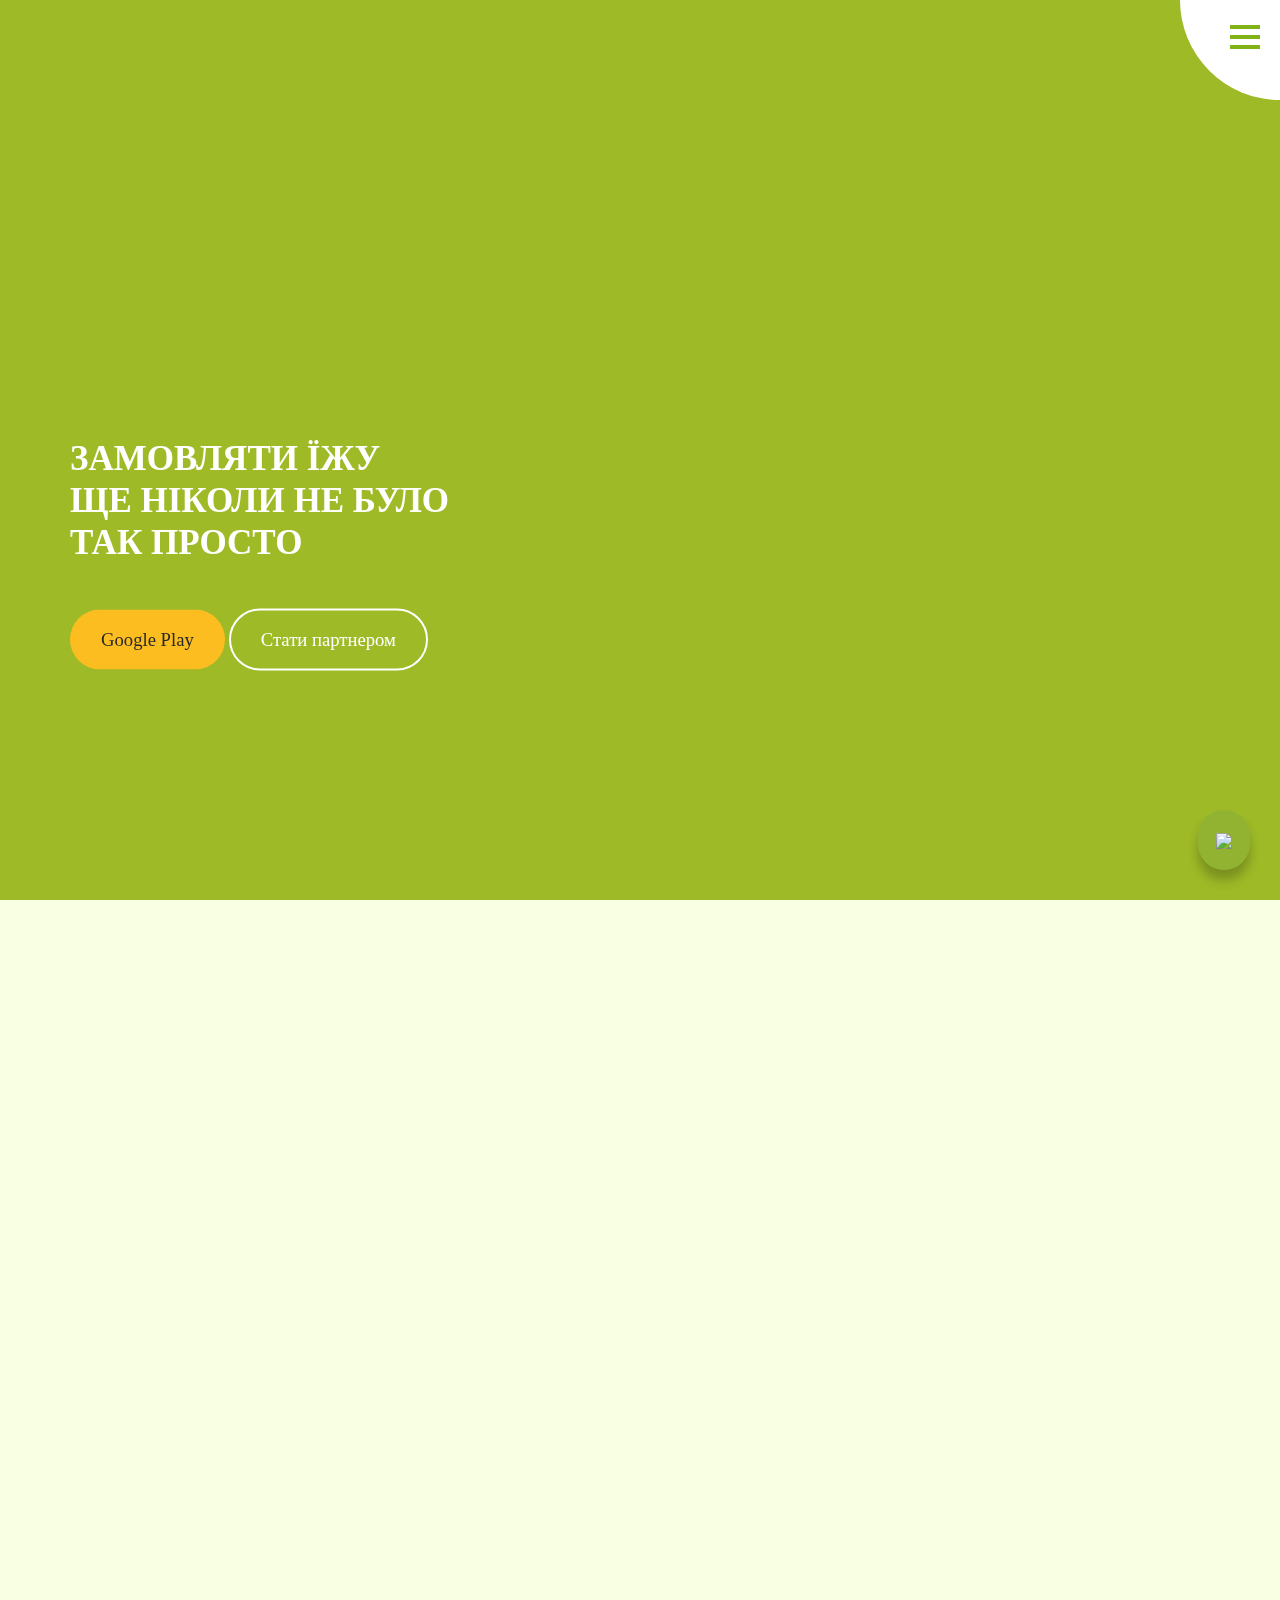
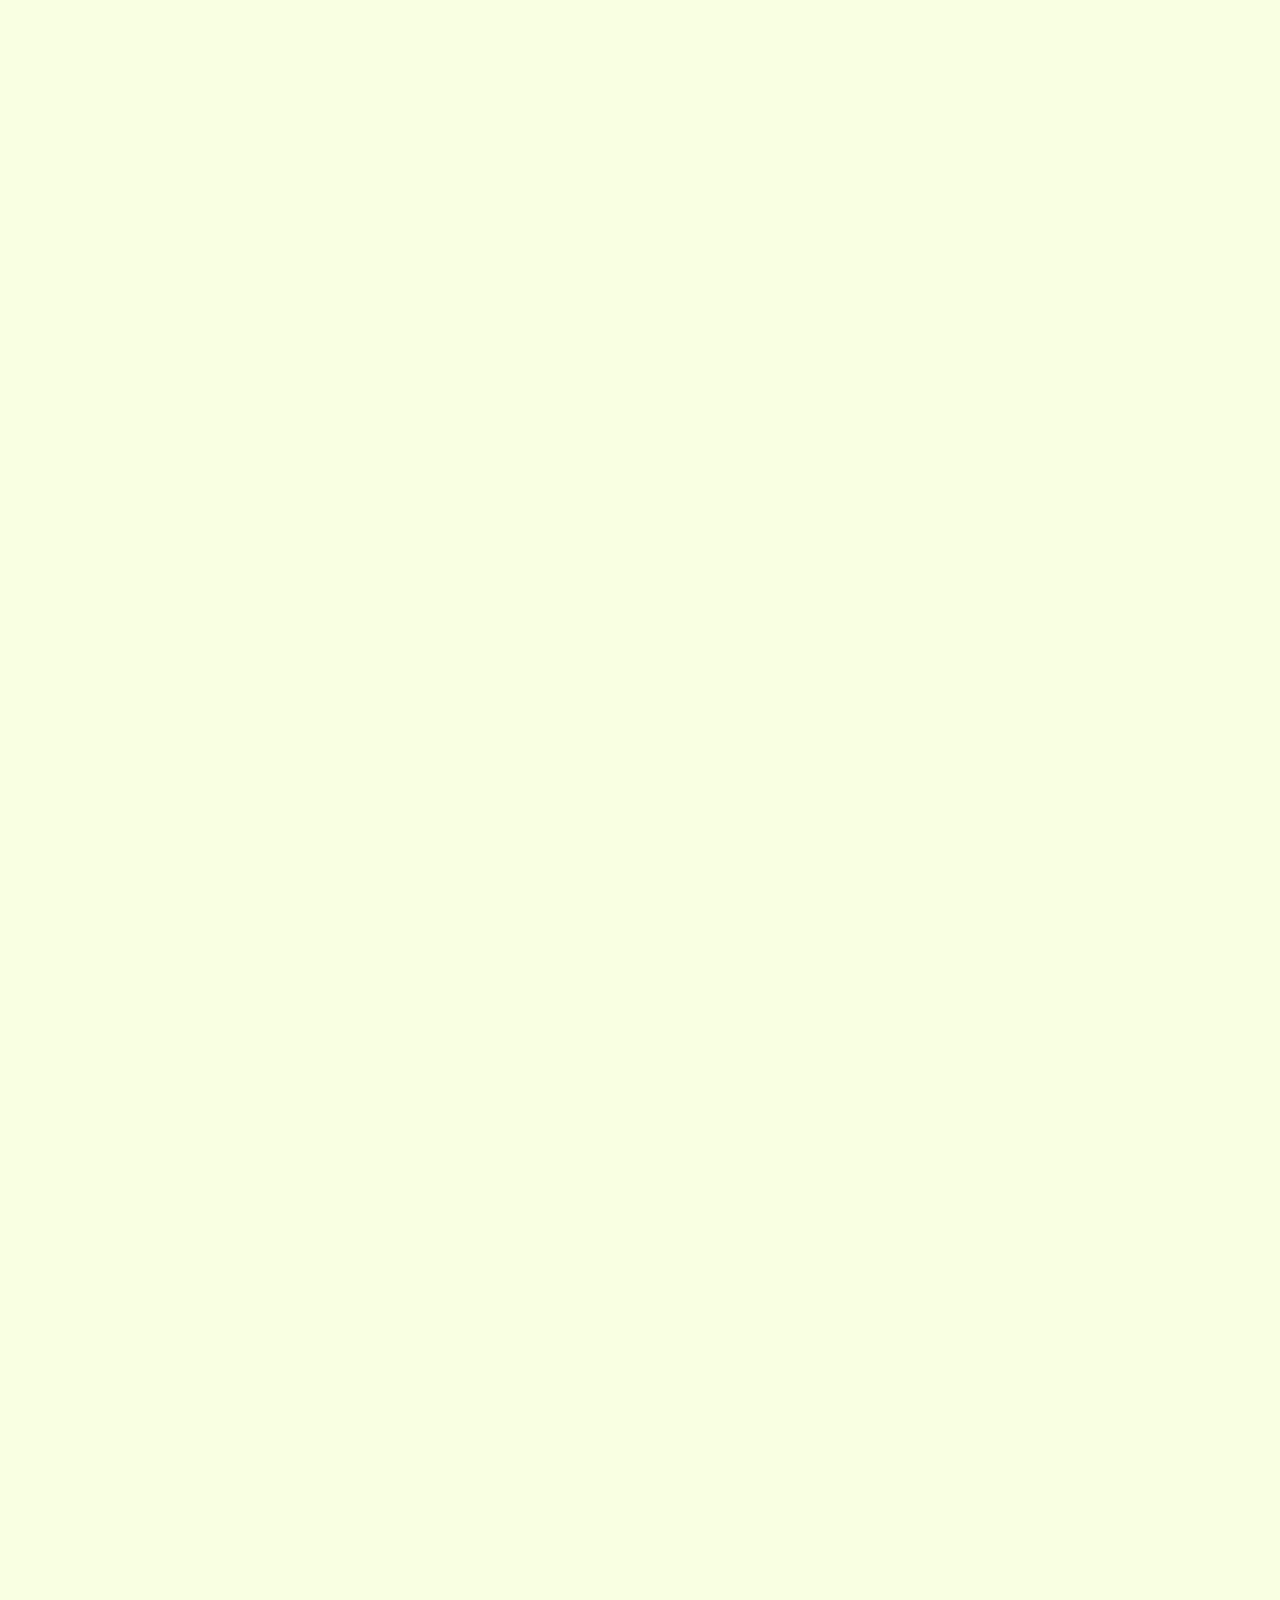
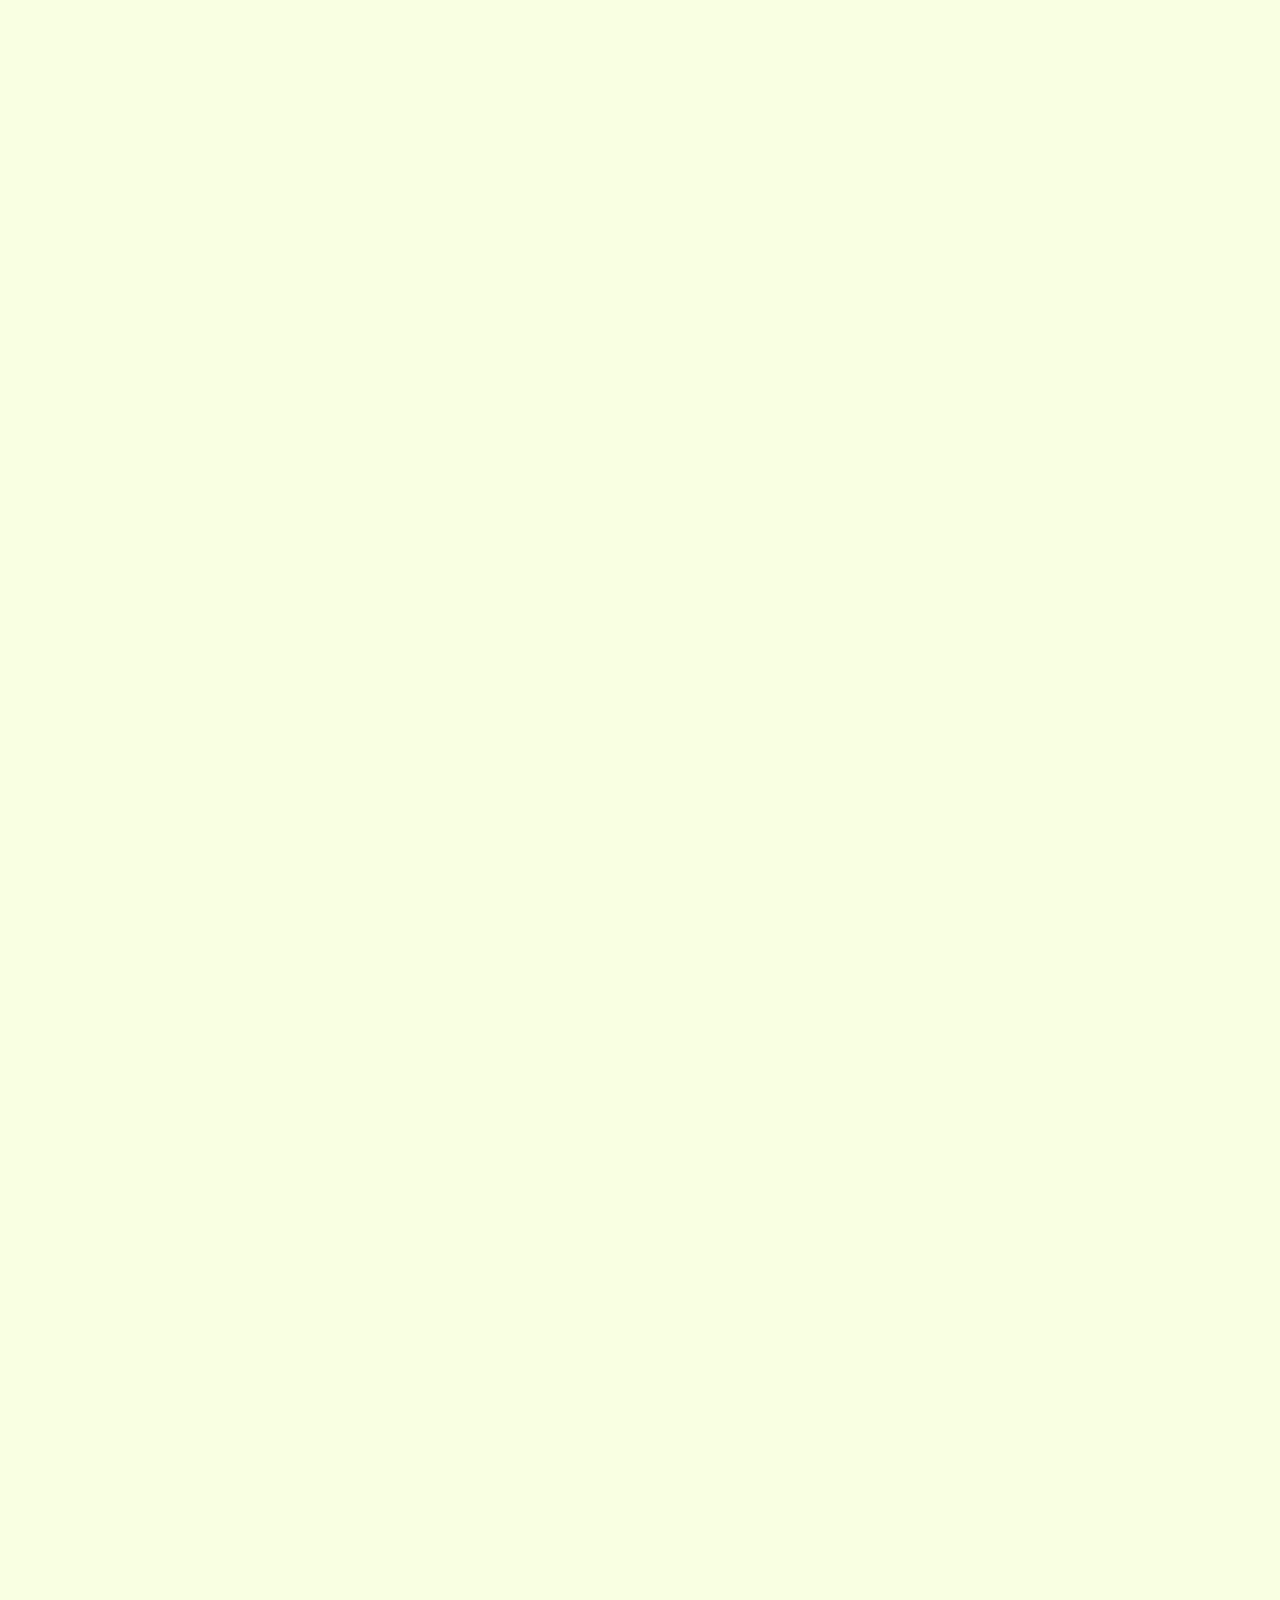
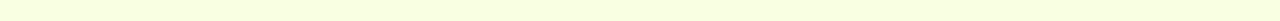
==== commit 29e9a7ae: "Update index.html" ====
--- a/index.html
+++ b/index.html
@@ -29,7 +29,7 @@
         <nav class="navbar navbar-expand-md top-nav">
             <div class="container-fluid">
                 <a class="navbar-brand" href="#">
-                    <i class="icon-logo topnav-logo"></i> </a>
+                    <i class="ic-ingrid-logo topnav-logo"></i> </a>
                 <label>
                     <input type='checkbox'>
                     <span class='menu'> <span class='hamburger'></span> </span>
@@ -73,9 +73,11 @@
                                 ще ніколи не було<br>
                                 так просто</h1>
                             <div class="btn-block">
-                                <a href="#download" class="btn btn-promo btn-xl"><i class="fab fa-google-play"></i> Google Play</a></div>
-                            <div class="cell"></div>
-                            <a href="b2b/" class="btn btn-xl btn-outline"><i class="fas fa-briefcase"></i> Стати партнером</a>
+                                <a href="#download" class="btn btn-xl btn-promo"><i class="fab fa-google-play"></i> Google Play</a>
+                            
+                            <a href="b2b/" class="btn  btn-xl btn-outline"><i class="fas fa-briefcase"></i> Стати партнером</a>
+
+                            </div>
                         </div>
                     </div>
                 </div>
@@ -96,22 +98,22 @@
             <h2 class="green-heading">Можливості INGRID</h2>
             <div>
                 <div class="ingrid-feature-item">
-                    <i class="ingrid-icon icon-bell"></i>
+                    <i class="ingrid-icon ic-waiter"></i>
                     <h3 class="ingrid-feature" data-toggle="collapse" data-parent="#accordion" href="#preorder">Бронюйте та передзамовляйте</h3>
                     <p class="collapse ingrid-collapse-text" id="preorder">Жодна витрачена вами гривня через додаток Ingrid не пропаде марно.</p>
                 </div>
                 <div class="ingrid-feature-item">
-                    <i class="ingrid-icon icon-order"></i>
+                    <i class="ingrid-icon ic-order"></i>
                     <h3 class="ingrid-feature" data-toggle="collapse" data-target="#waiter"> Замовляйте без участі офіціанта</h3>
                     <p class="collapse ingrid-collapse-text" id="waiter">Жодна витрачена вами гривня через додаток Ingrid не пропаде марно.</p>
                 </div>
                 <div class="ingrid-feature-item">
-                    <i class="ingrid-icon icon-paypass"></i>
+                    <i class="ingrid-icon ic-paypass"></i>
                     <h3 class="ingrid-feature" data-toggle="collapse" data-target="#pay"> Безконтактна оплата</h3>
                     <p class="collapse ingrid-collapse-text" id="pay">Жодна витрачена вами гривня через додаток Ingrid не пропаде марно.</p>
                 </div>
                 <div class="ingrid-feature-item">
-                    <i class="ingrid-icon icon-delivery"></i>
+                    <i class="ingrid-icon ic-delivery"></i>
                     <h3 class="ingrid-feature" data-toggle="collapse" data-target="#delivery"> Доставка прямо до адресату!</h3>
                     <p class="collapse ingrid-collapse-text" id="delivery">Жодна витрачена вами гривня через додаток Ingrid не пропаде марно.</p>
                 </div>
@@ -125,22 +127,22 @@
         <div class="col-md-6 col-xs-12 info-block">
             <h1 class="green-heading">Додаткові можливості</h1>
             <div class="ingrid-feature-item">
-                <i class="ingrid-icon icon-coin"></i>
+                <i class="ingrid-icon ic-ingrid-coin"></i>
                 <h3 class="ingrid-feature" data-toggle="collapse" data-target="#bonus"> Бонусна система Ingrid Coins <sup>TM</sup></h3>
                 <p class="collapse ingrid-collapse-text" id="bonus">Саме в нашій системі діє власна спеціальна валюта—Ingrid Coins. Після кожної покупки Ви отримаєте додаткові IC, які зможете обміняти на бонусні страви чи напої в будь-якому закладі-партнері.</p>
             </div>
             <div class="ingrid-feature-item">
-                <i class="ingrid-icon icon-feed"></i>
+                <i class="ingrid-icon ic-feed"></i>
                 <h3 class="ingrid-feature" data-toggle="collapse" data-target="#feed"> Читайте новини улюблених місць</h3>
                 <p class="collapse ingrid-collapse-text" id="feed">Дізнавайтесь нову інформацію про Ваші улюблені заклади, нові страви в меню, знижки та приємні пропозиції першими!</p>
             </div>
             <div class="ingrid-feature-item">
-                <i class="ingrid-icon icon-feedback"></i>
+                <i class="ingrid-icon ic-feedback"></i>
                 <h3 class="ingrid-feature" data-toggle="collapse" data-target="#feedback"> Відгуки про страви та заклади</h3>
                 <p class="collapse ingrid-collapse-text" id="feedback">Не псуйте собі настрій, розчаровуючись в стравах чи закладах. Відвідуйте місця та куштуйте тільки перевірені відвідувачами та Вашими друзями страви.</p>
             </div>
             <div class="ingrid-feature-item">
-                <i class="ingrid-icon icon-run"></i>
+                <i class="ingrid-icon ic-run"></i>
                 <h3 class="ingrid-feature" data-toggle="collapse" data-target="#competition"> Проходь випробовування за IC <sup>TM</sup></h3>
                 <p class="collapse ingrid-collapse-text" id="competition">Виконуйте челенджі від Ingrid , здобувайте звання та отримуйте Ingrid Coins</p>
             </div>
@@ -228,12 +230,13 @@
     <!-- end of Feedbacks -->
     <footer>
         <div class="fcontent">
-            <div class="container fcontent_main">
-                <div class="col-md-6">
+            <div class="container fcontent_main footer-helper">
+                <div class="col-md-7 col-sm-12">
                     <h3><i class="fas fa-mobile-alt"></i> +380 93 116-81-68</h3>
                     <h3><i class="fas fa-map-marker-alt"></i> м.Ужгород, вул.Волошина, 19</h3>
-                </div>
-                <div class="col-md-6 social-buttons d-flex justify-content-md-end justify-content-sm-center">
+                    <h3><i class="fas fa-envelope"></i> info@ingridme.com</h3>
+                </div>
+                <div class="col-md-6 col-sm-12 social-buttons d-flex justify-content-md-end justify-content-sm-center">
                     <a href="#" class="social-buttons__button social-button social-button--facebook" aria-label="Facebook">
                         <span class="social-button__inner">
                             <i class="fab fa-facebook-f"></i>
@@ -244,11 +247,7 @@
                             <i class="fab fa-instagram"></i>
                         </span>
                     </a>
-                    <a href="mailto://info@ingridme.com" class="social-buttons__button social-button social-button--mail" aria-label="Mail">
-                        <span class="social-button__inner">
-                            <i class="fa fa-envelope"></i>
-                        </span>
-                    </a>
+                    
                 </div>
                 <hr>
             </div>
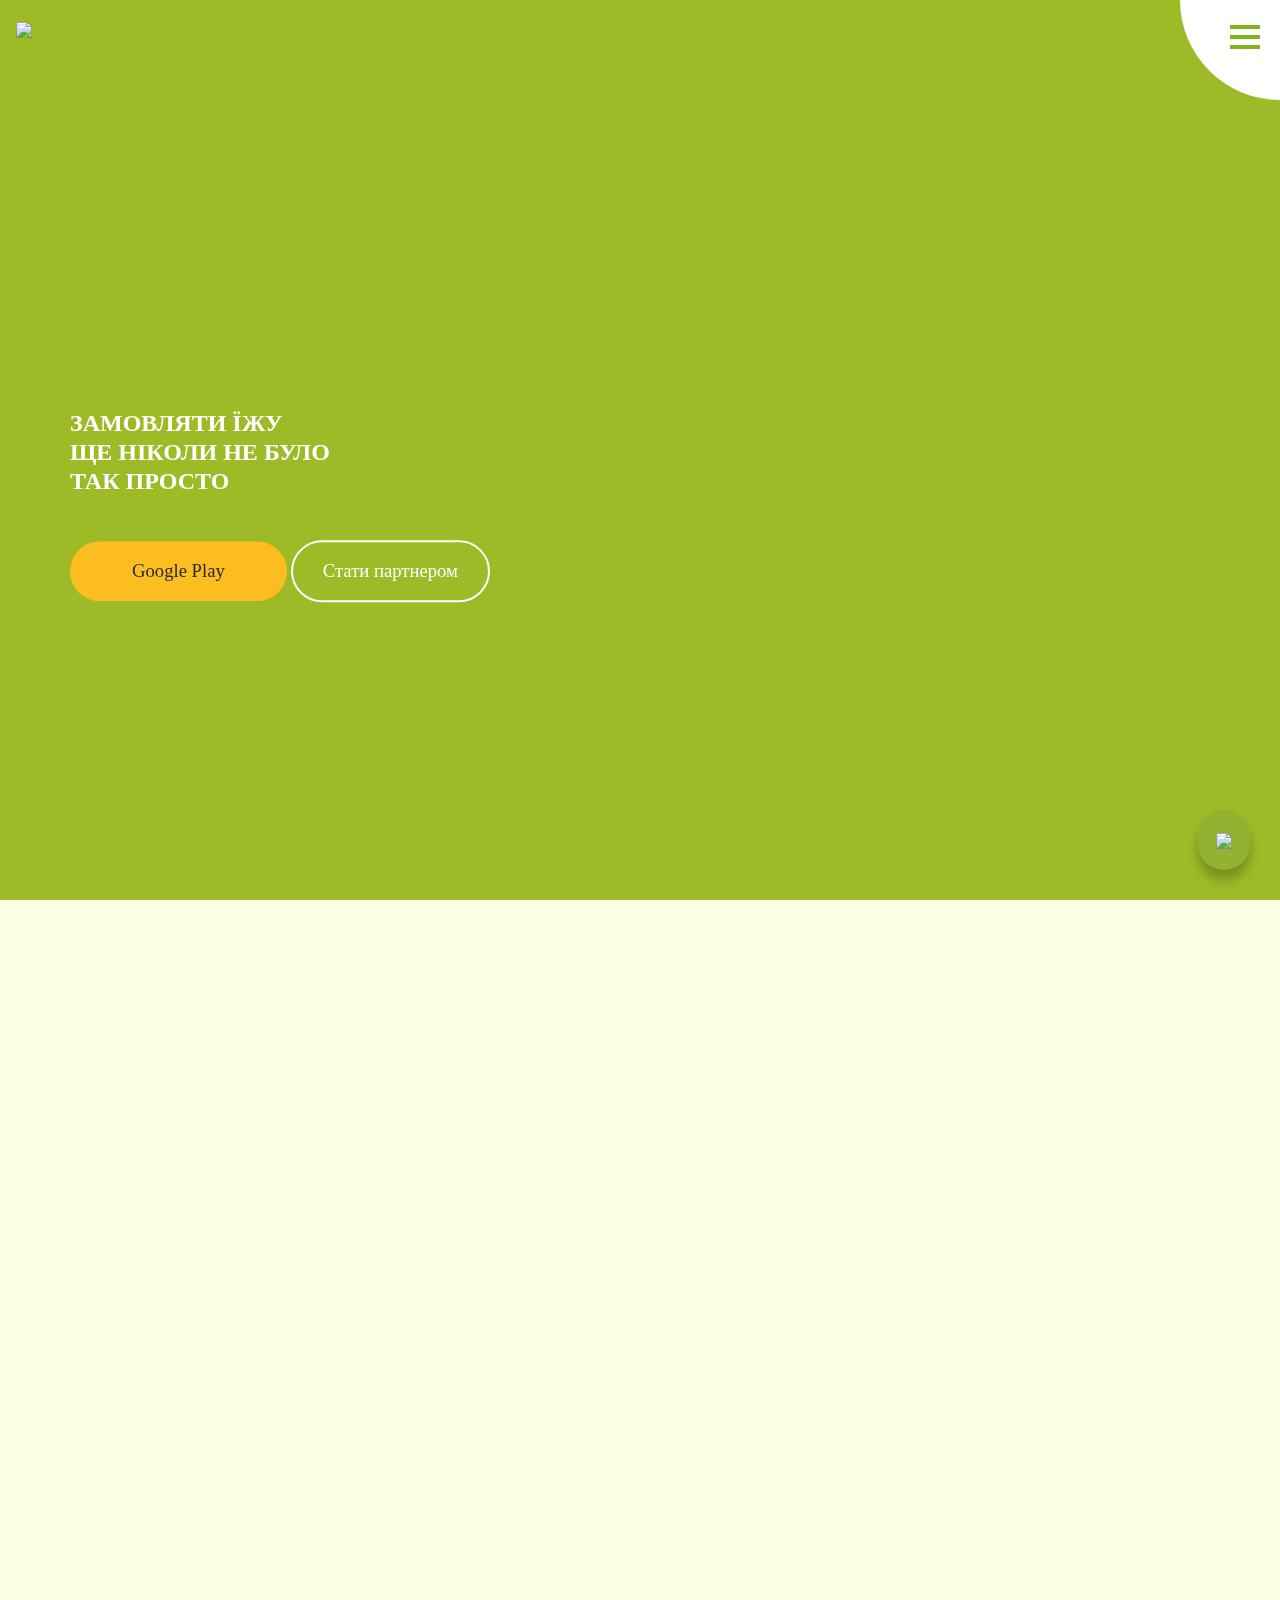
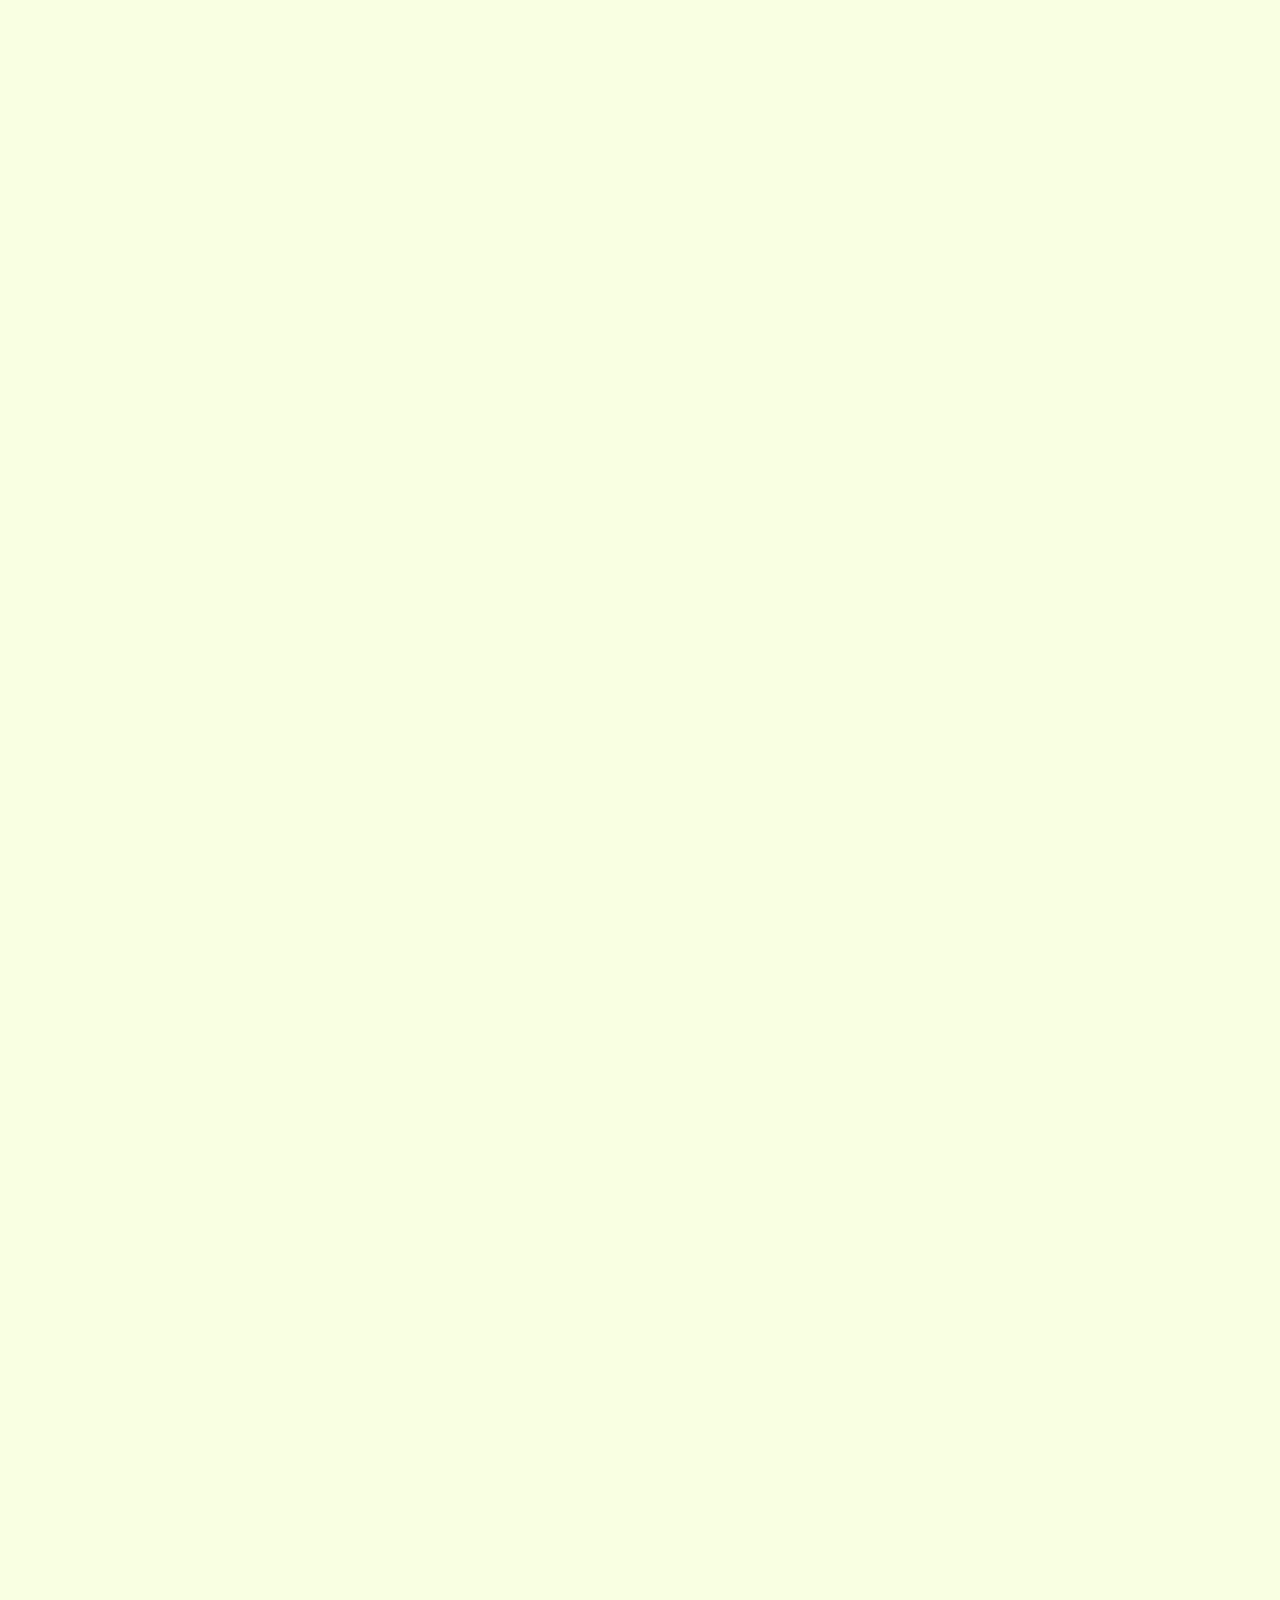
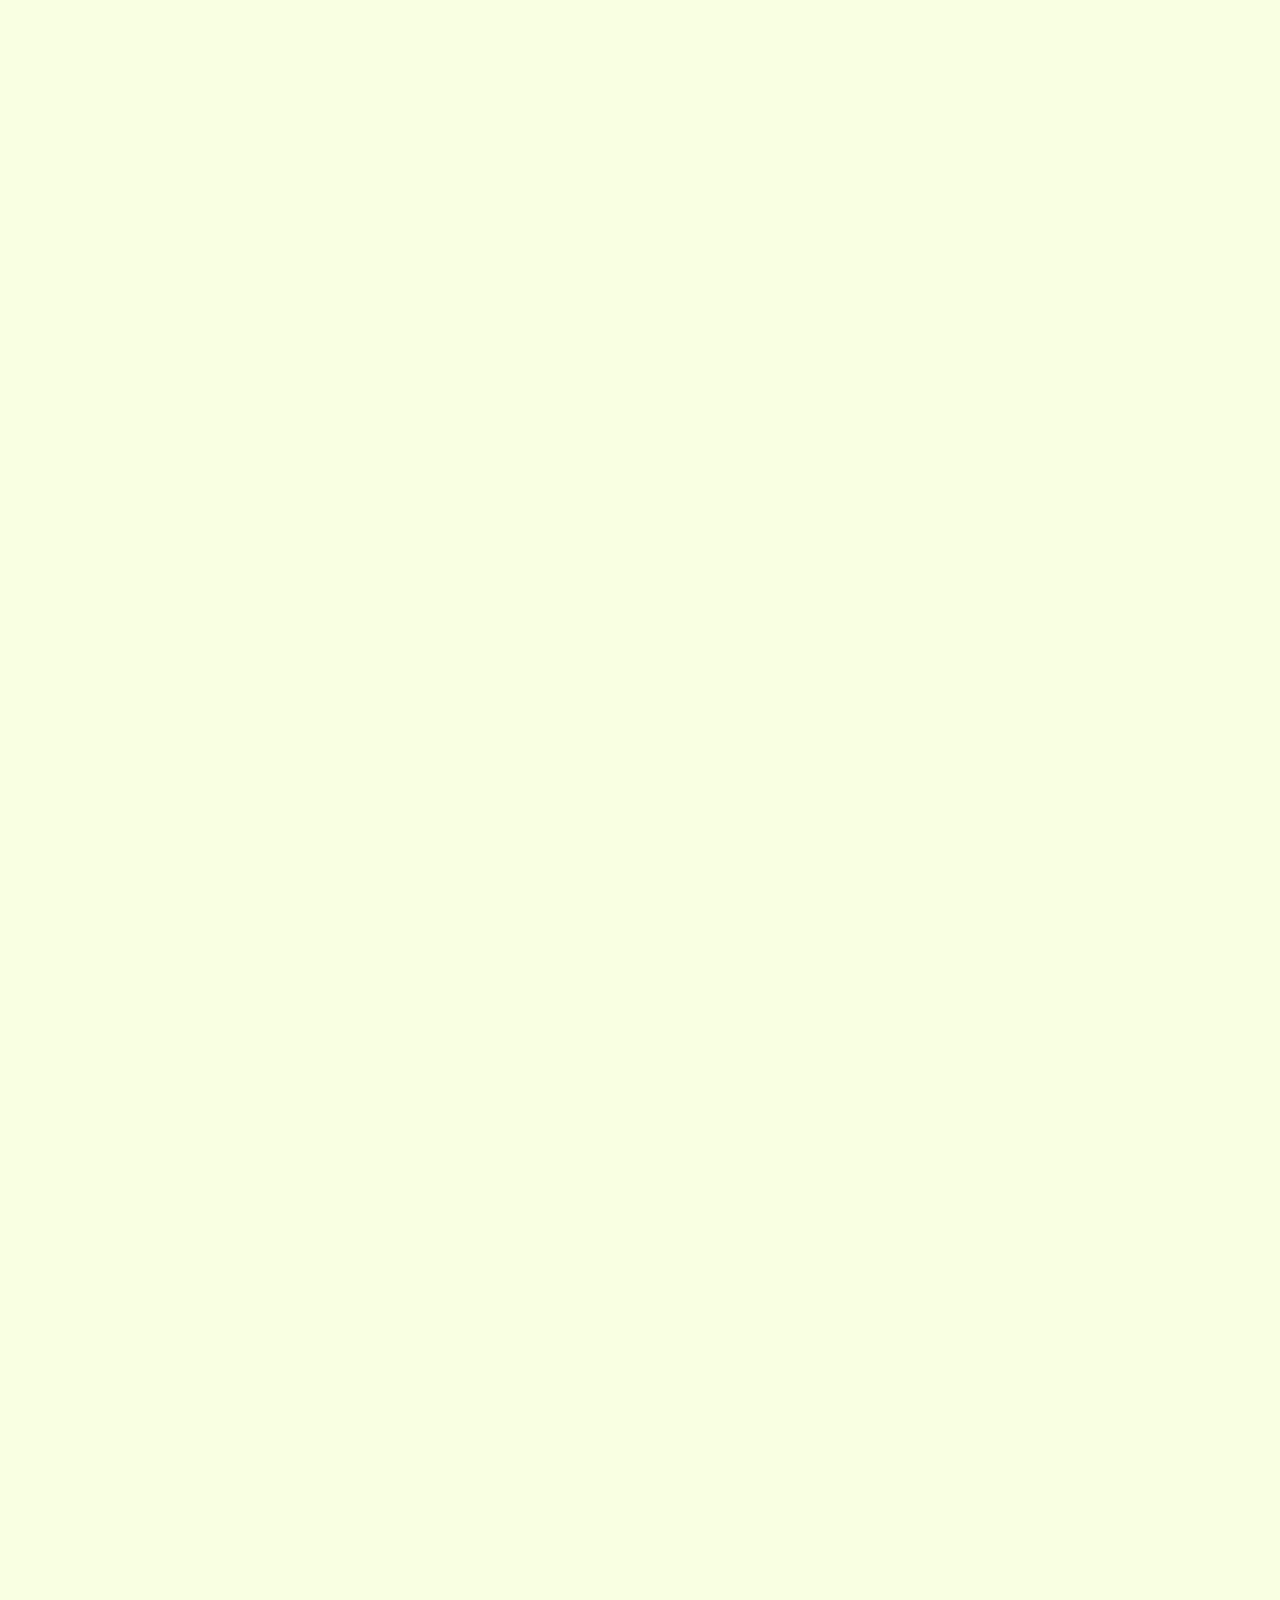
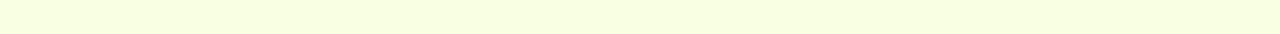
==== commit bb4e4329: "update in common.css" ====
--- a/index.html
+++ b/index.html
@@ -3,25 +3,20 @@
 
 <head>
     <title>Ingrid Me</title>
+ <!-- Required meta tags -->
     <meta charset="utf-8">
-    <meta http-equiv="X-UA-Compatible" content="IE=edge">
-    <meta name="viewport" content="width=device-width, initial-scale=1">
+    <meta name="viewport" content="width=device-width, initial-scale=1, shrink-to-fit=no">
+
     <!-- bootstrap 4 -->
     <link rel="stylesheet" href="https://stackpath.bootstrapcdn.com/bootstrap/4.3.1/css/bootstrap.min.css" integrity="sha384-ggOyR0iXCbMQv3Xipma34MD+dH/1fQ784/j6cY/iJTQUOhcWr7x9JvoRxT2MZw1T" crossorigin="anonymous">
     <!-- end of bootstrap 4 -->
-    <link rel="stylesheet" type="text/css" href="fonts/style.css">
+    <link rel="stylesheet" type="text/css" href="fonts/iconmoon-3/style.css">
     <link rel="stylesheet" type="text/css" href="fonts/gotham/style.css">
     <link rel="stylesheet" type="text/css" href="css/common.css">
     <link rel="stylesheet" href="https://use.fontawesome.com/releases/v5.7.1/css/all.css" integrity="sha384-fnmOCqbTlWIlj8LyTjo7mOUStjsKC4pOpQbqyi7RrhN7udi9RwhKkMHpvLbHG9Sr" crossorigin="anonymous">
     <link href="https://unpkg.com/aos@2.3.1/dist/aos.css" rel="stylesheet">
     <link rel="stylesheet" type="text/css" href="css/swiper.css">
-    <!--[if lt IE 9]>
-        <script src="js/html5shiv.js"></script>
-        <script src="js/respond.min.js"></script>
-        <![endif]-->
-    <meta property="og:title" content="INGRID - Додайте Ваш фінальний інгрідієнт" />
-    <meta property="og:type" content="website" />
-    <meta property="og:description" content="Ми впроваджуємо новий формат відвідування закладів загального споживання. В нас на меті створити синергію між клієнтом та закладом і враховувати їх проблеми. Завантажуй додаток INGRID з Play Market. Ти власник закладу? Стань нашим партнером!" />
+
 </head>
 
 <body>
@@ -29,7 +24,7 @@
         <nav class="navbar navbar-expand-md top-nav">
             <div class="container-fluid">
                 <a class="navbar-brand" href="#">
-                    <i class="ic-ingrid-logo topnav-logo"></i> </a>
+                    <img src="img/logo.svg" class="topnav-logo"> </a>
                 <label>
                     <input type='checkbox'>
                     <span class='menu'> <span class='hamburger'></span> </span>
@@ -98,22 +93,22 @@
             <h2 class="green-heading">Можливості INGRID</h2>
             <div>
                 <div class="ingrid-feature-item">
-                    <i class="ingrid-icon ic-waiter"></i>
+                    <i class="ingrid-icon icon-bell"></i>
                     <h3 class="ingrid-feature" data-toggle="collapse" data-parent="#accordion" href="#preorder">Бронюйте та передзамовляйте</h3>
                     <p class="collapse ingrid-collapse-text" id="preorder">Жодна витрачена вами гривня через додаток Ingrid не пропаде марно.</p>
                 </div>
                 <div class="ingrid-feature-item">
-                    <i class="ingrid-icon ic-order"></i>
+                    <i class="ingrid-icon icon-order"></i>
                     <h3 class="ingrid-feature" data-toggle="collapse" data-target="#waiter"> Замовляйте без участі офіціанта</h3>
                     <p class="collapse ingrid-collapse-text" id="waiter">Жодна витрачена вами гривня через додаток Ingrid не пропаде марно.</p>
                 </div>
                 <div class="ingrid-feature-item">
-                    <i class="ingrid-icon ic-paypass"></i>
+                    <i class="ingrid-icon icon-paypass"></i>
                     <h3 class="ingrid-feature" data-toggle="collapse" data-target="#pay"> Безконтактна оплата</h3>
                     <p class="collapse ingrid-collapse-text" id="pay">Жодна витрачена вами гривня через додаток Ingrid не пропаде марно.</p>
                 </div>
                 <div class="ingrid-feature-item">
-                    <i class="ingrid-icon ic-delivery"></i>
+                    <i class="ingrid-icon icon-delivery"></i>
                     <h3 class="ingrid-feature" data-toggle="collapse" data-target="#delivery"> Доставка прямо до адресату!</h3>
                     <p class="collapse ingrid-collapse-text" id="delivery">Жодна витрачена вами гривня через додаток Ingrid не пропаде марно.</p>
                 </div>
@@ -127,22 +122,22 @@
         <div class="col-md-6 col-xs-12 info-block">
             <h1 class="green-heading">Додаткові можливості</h1>
             <div class="ingrid-feature-item">
-                <i class="ingrid-icon ic-ingrid-coin"></i>
+                <i class="ingrid-icon icon-coin"></i>
                 <h3 class="ingrid-feature" data-toggle="collapse" data-target="#bonus"> Бонусна система Ingrid Coins <sup>TM</sup></h3>
                 <p class="collapse ingrid-collapse-text" id="bonus">Саме в нашій системі діє власна спеціальна валюта—Ingrid Coins. Після кожної покупки Ви отримаєте додаткові IC, які зможете обміняти на бонусні страви чи напої в будь-якому закладі-партнері.</p>
             </div>
             <div class="ingrid-feature-item">
-                <i class="ingrid-icon ic-feed"></i>
+                <i class="ingrid-icon icon-feed"></i>
                 <h3 class="ingrid-feature" data-toggle="collapse" data-target="#feed"> Читайте новини улюблених місць</h3>
                 <p class="collapse ingrid-collapse-text" id="feed">Дізнавайтесь нову інформацію про Ваші улюблені заклади, нові страви в меню, знижки та приємні пропозиції першими!</p>
             </div>
             <div class="ingrid-feature-item">
-                <i class="ingrid-icon ic-feedback"></i>
+                <i class="ingrid-icon icon-feedback"></i>
                 <h3 class="ingrid-feature" data-toggle="collapse" data-target="#feedback"> Відгуки про страви та заклади</h3>
                 <p class="collapse ingrid-collapse-text" id="feedback">Не псуйте собі настрій, розчаровуючись в стравах чи закладах. Відвідуйте місця та куштуйте тільки перевірені відвідувачами та Вашими друзями страви.</p>
             </div>
             <div class="ingrid-feature-item">
-                <i class="ingrid-icon ic-run"></i>
+                <i class="ingrid-icon icon-run"></i>
                 <h3 class="ingrid-feature" data-toggle="collapse" data-target="#competition"> Проходь випробовування за IC <sup>TM</sup></h3>
                 <p class="collapse ingrid-collapse-text" id="competition">Виконуйте челенджі від Ingrid , здобувайте звання та отримуйте Ingrid Coins</p>
             </div>
--- a/css/common.css
+++ b/css/common.css
@@ -185,6 +185,7 @@
 .btn-promo {
     background: #FCBD20;
     color: #282828;
+    padding: 15px 61px;
 }
 
 .btn-promo:hover,
@@ -210,6 +211,7 @@
 .btn-block {
     display: inline;
 }
+
 
 .cell {
     display: inline;
@@ -449,6 +451,7 @@
         font-size: 1rem !important;
     }
 
+    .heading,
     .green-heading {
         font-size: 1.5rem !important;
     }
@@ -572,13 +575,40 @@
 }
 
 .ingrid-icon {
-    font-size: 30px;
+    font-size: 2em;
     position: relative;
     top: 10px;
     margin-right: 10px;
     fill: #92B232;
 }
 
+
+@media (max-width: 768px){
+  .ingrid-icon {
+    font-size: 1.5em;
+    position: relative;
+    top: 10px;
+    margin-right: none;
+    fill: #92B232;
+}  
+}
+
+
+.icon{
+    font-size: 48px;
+    position: relative;
+    top: 5px;
+    margin-right: 10px;
+}
+
+@media (max-width: 768px){
+    .icon{
+        font-size: 32px;
+        position: relative;
+        margin-right:5px;
+    }
+}
+
 .feature-block {
     padding: 2% 4%;
 }
@@ -620,6 +650,13 @@
 /*.footer-right {
     text-align: right;
 }*/
+
+@media screen and(max-width: 768px){
+   .footer-helper{
+    display: flex;
+    flex-direction: row;
+} 
+}
 
 
 .social-buttons {
@@ -731,6 +768,14 @@
     padding-bottom: 5%
 }
 
+@media (max-width: 768px){
+    .feedbacks{
+        display: block;
+        padding-top: 15%;
+        padding-bottom: 15%;
+    }
+}
+
 .feedback-content {
     display: block;
     padding-top: 2%;
@@ -748,6 +793,18 @@
 .feedback-text {
     font-weight: 300;
     font-size: 18pt;
+}
+
+@media (max-width: 768px){
+    .feedback-name {
+    font-weight: 300;
+    font-size: 1.3em;
+}
+
+.feedback-text {
+    font-weight: 300;
+    font-size: 1.3em;
+}
 }
 
 .feedback-action {
@@ -854,9 +911,15 @@
 @media (max-width: 768px) {
     .topnav-logo {
         margin: 8%;
-        font-size: 52px;
-    }
-}
+        height: 30px;
+    }
+}
+
+.topnav-logo {
+
+        margin: 2%;
+        height: 40px;
+    }   
 
 @media (max-width: 768px) {
     header {
